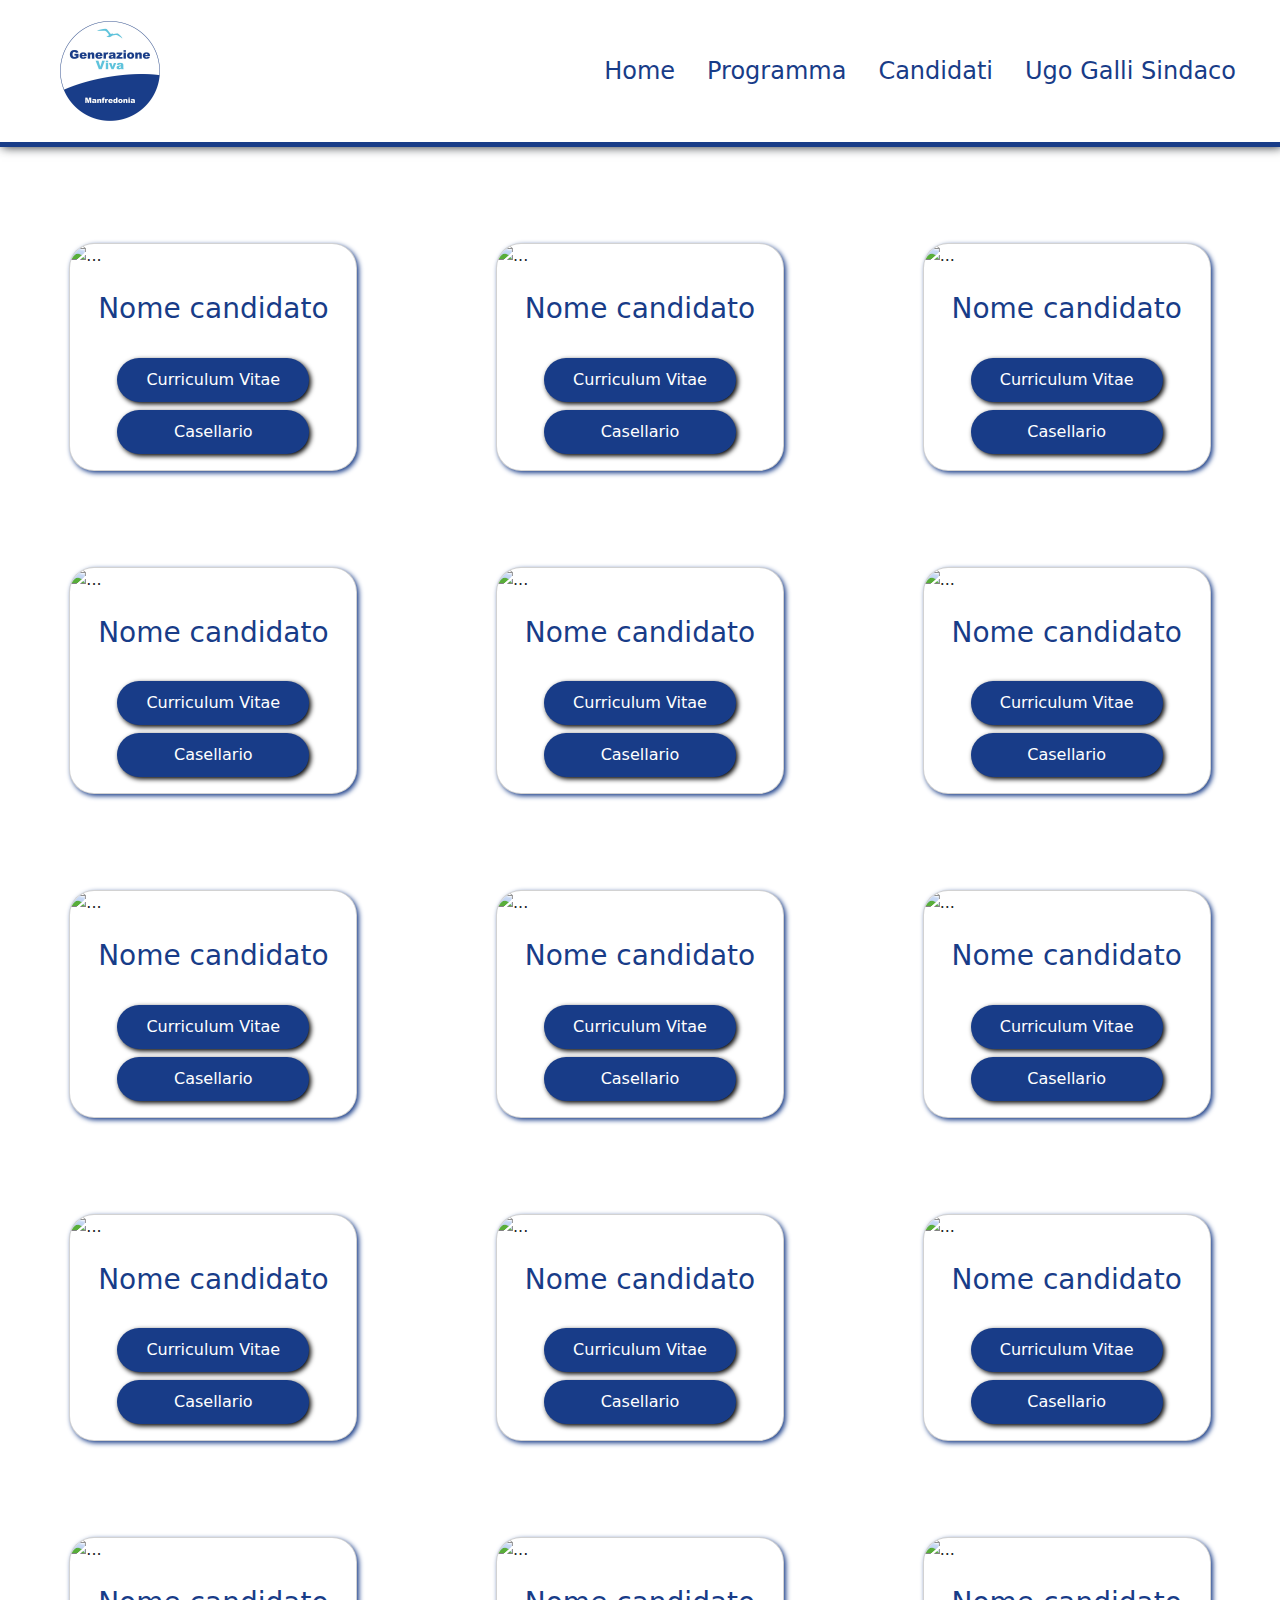
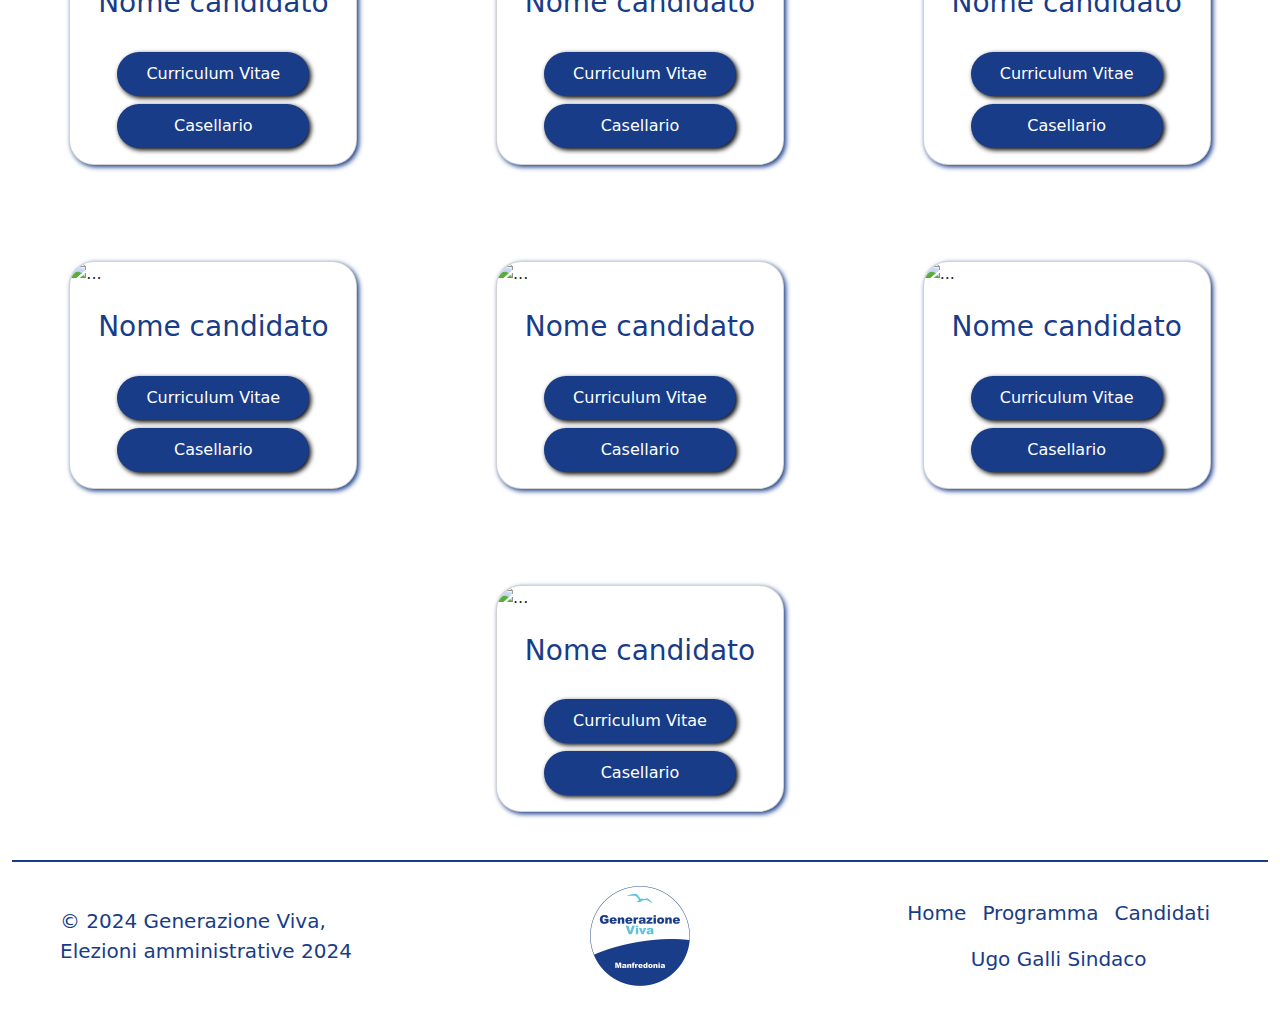
==== canditati.html @ 62e89a60 "sistemato logo nella nav da mobile che si spostava destra e aggiunto box shadow alle card e ai suoi " ====
<!doctype html>
<html lang="en">
<head>
    <meta charset="utf-8">
    <meta name="viewport" content="width=device-width, initial-scale=1">
    <title>Generazione Viva</title>
    <link rel="icon" href="./assets/img/favicon.ico" type="image/x-icon">
    <link href="https://cdn.jsdelivr.net/npm/bootstrap@5.3.3/dist/css/bootstrap.min.css" rel="stylesheet" integrity="sha384-QWTKZyjpPEjISv5WaRU9OFeRpok6YctnYmDr5pNlyT2bRjXh0JMhjY6hW+ALEwIH" crossorigin="anonymous">
    <link rel="stylesheet" href="style.css">
</head>
<body>
    
    <!-- NAVBAR -->
    <nav class="navbar navbar-expand-lg">
        <div class="container-fluid">
            <a class="navbar-brand ms-3 ms-md-5 my-2" href="/index.html">
                <img class="img_zoom" src="./assets/img/logo.jpg" width="100" alt="">
            </a>
            <button class="navbar-toggler" type="button" data-bs-toggle="collapse" data-bs-target="#navbarNav" aria-controls="navbarNav" aria-expanded="false" aria-label="Toggle navigation">
                <span class="navbar-toggler-icon"></span>
            </button>
            <div class="collapse navbar-collapse justify-content-end me-3" id="navbarNav">
                <ul class="navbar-nav">
                    <li class="nav-item mx-2">
                        <a class="nav-link fs-4 link_nav" href="./index.html">Home</a>
                    </li>
                    <li class="nav-item mx-2">
                        <a class="nav-link fs-4 link_nav" href="./programma.html">Programma</a>
                    </li>
                    <li class="nav-item mx-2">
                        <a class="nav-link fs-4 link_nav" href="./canditati.html">Candidati</a>
                    </li>
                    <li class="nav-item mx-2">
                        <a class="nav-link fs-4 link_nav" href="#">Ugo Galli Sindaco</a>
                    </li>
                </ul>
            </div>
        </div>
    </nav>
    
    <!-- SEZIONE CANDIDATI -->
    <section>
        <div class="container-fluid mt-5">
            <div class="row justify-content-around mb-5">
                <div class="col-12 col-md-4 mt-5">
                    <div class="card mx-auto" style="width: 18rem;">
                        <img src="..." class="card-img-top" alt="...">
                        <div class="card-body">
                            <h3 class="card-title mt-2 text-center  nomi_candidati">Nome candidato</h3>    
                        </div>
                        <div class="d-flex flex-column mx-auto">
                            <a href="#" target="_blank" class="btn2 text-white text-decoration-none my-2 text-center">Curriculum Vitae</a>
                            <a href="#" target="_blank"class="btn2 text-white text-decoration-none mb-3 text-center">Casellario</a>
                        </div>
                    </div>
                </div>
                <div class="col-12 col-md-4 mt-5">
                    <div class="card mx-auto" style="width: 18rem;">
                        <img src="..." class="card-img-top" alt="...">
                        <div class="card-body">
                            <h3 class="card-title mt-2 text-center  nomi_candidati">Nome candidato</h3>    
                        </div>
                        <div class="d-flex flex-column mx-auto">
                            <a href="#" target="_blank" class="btn2 text-white text-decoration-none my-2 text-center">Curriculum Vitae</a>
                            <a href="#" target="_blank"class="btn2 text-white text-decoration-none mb-3 text-center">Casellario</a>
                        </div>
                    </div>
                </div>
                <div class="col-12 col-md-4 mt-5">
                    <div class="card mx-auto" style="width: 18rem;">
                        <img src="..." class="card-img-top" alt="...">
                        <div class="card-body">
                            <h3 class="card-title mt-2 text-center  nomi_candidati">Nome candidato</h3>    
                        </div>
                        <div class="d-flex flex-column mx-auto">
                            <a href="#" target="_blank" class="btn2 text-white text-decoration-none my-2 text-center">Curriculum Vitae</a>
                            <a href="#" target="_blank"class="btn2 text-white text-decoration-none mb-3 text-center">Casellario</a>
                        </div>
                    </div>
                </div>
            </div>
            <div class="row justify-content-around mb-5">
                <div class="col-12 col-md-4 mt-5">
                    <div class="card mx-auto" style="width: 18rem;">
                        <img src="..." class="card-img-top" alt="...">
                        <div class="card-body">
                            <h3 class="card-title mt-2 text-center  nomi_candidati">Nome candidato</h3>    
                        </div>
                        <div class="d-flex flex-column mx-auto">
                            <a href="#" target="_blank" class="btn2 text-white text-decoration-none my-2 text-center">Curriculum Vitae</a>
                            <a href="#" target="_blank"class="btn2 text-white text-decoration-none mb-3 text-center">Casellario</a>
                        </div>
                    </div>
                </div>
                <div class="col-12 col-md-4 mt-5">
                    <div class="card mx-auto" style="width: 18rem;">
                        <img src="..." class="card-img-top" alt="...">
                        <div class="card-body">
                            <h3 class="card-title mt-2 text-center  nomi_candidati">Nome candidato</h3>    
                        </div>
                        <div class="d-flex flex-column mx-auto">
                            <a href="#" target="_blank" class="btn2 text-white text-decoration-none my-2 text-center">Curriculum Vitae</a>
                            <a href="#" target="_blank"class="btn2 text-white text-decoration-none mb-3 text-center">Casellario</a>
                        </div>
                    </div>
                </div>
                <div class="col-12 col-md-4 mt-5">
                    <div class="card mx-auto" style="width: 18rem;">
                        <img src="..." class="card-img-top" alt="...">
                        <div class="card-body">
                            <h3 class="card-title mt-2 text-center  nomi_candidati">Nome candidato</h3>    
                        </div>
                        <div class="d-flex flex-column mx-auto">
                            <a href="#" target="_blank" class="btn2 text-white text-decoration-none my-2 text-center">Curriculum Vitae</a>
                            <a href="#" target="_blank"class="btn2 text-white text-decoration-none mb-3 text-center">Casellario</a>
                        </div>
                    </div>
                </div>
            </div>
            <div class="row justify-content-around mb-5">
                <div class="col-12 col-md-4 mt-5">
                    <div class="card mx-auto" style="width: 18rem;">
                        <img src="..." class="card-img-top" alt="...">
                        <div class="card-body">
                            <h3 class="card-title mt-2 text-center  nomi_candidati">Nome candidato</h3>    
                        </div>
                        <div class="d-flex flex-column mx-auto">
                            <a href="#" target="_blank" class="btn2 text-white text-decoration-none my-2 text-center">Curriculum Vitae</a>
                            <a href="#" target="_blank"class="btn2 text-white text-decoration-none mb-3 text-center">Casellario</a>
                        </div>
                    </div>
                </div>
                <div class="col-12 col-md-4 mt-5">
                    <div class="card mx-auto" style="width: 18rem;">
                        <img src="..." class="card-img-top" alt="...">
                        <div class="card-body">
                            <h3 class="card-title mt-2 text-center  nomi_candidati">Nome candidato</h3>    
                        </div>
                        <div class="d-flex flex-column mx-auto">
                            <a href="#" target="_blank" class="btn2 text-white text-decoration-none my-2 text-center">Curriculum Vitae</a>
                            <a href="#" target="_blank"class="btn2 text-white text-decoration-none mb-3 text-center">Casellario</a>
                        </div>
                    </div>
                </div>
                <div class="col-12 col-md-4 mt-5">
                    <div class="card mx-auto" style="width: 18rem;">
                        <img src="..." class="card-img-top" alt="...">
                        <div class="card-body">
                            <h3 class="card-title mt-2 text-center  nomi_candidati">Nome candidato</h3>    
                        </div>
                        <div class="d-flex flex-column mx-auto">
                            <a href="#" target="_blank" class="btn2 text-white text-decoration-none my-2 text-center">Curriculum Vitae</a>
                            <a href="#" target="_blank"class="btn2 text-white text-decoration-none mb-3 text-center">Casellario</a>
                        </div>
                    </div>
                </div>
            </div>
            <div class="row justify-content-around mb-5">
                <div class="col-12 col-md-4 mt-5">
                    <div class="card mx-auto" style="width: 18rem;">
                        <img src="..." class="card-img-top" alt="...">
                        <div class="card-body">
                            <h3 class="card-title mt-2 text-center  nomi_candidati">Nome candidato</h3>    
                        </div>
                        <div class="d-flex flex-column mx-auto">
                            <a href="#" target="_blank" class="btn2 text-white text-decoration-none my-2 text-center">Curriculum Vitae</a>
                            <a href="#" target="_blank"class="btn2 text-white text-decoration-none mb-3 text-center">Casellario</a>
                        </div>
                    </div>
                </div>
                <div class="col-12 col-md-4 mt-5">
                    <div class="card mx-auto" style="width: 18rem;">
                        <img src="..." class="card-img-top" alt="...">
                        <div class="card-body">
                            <h3 class="card-title mt-2 text-center  nomi_candidati">Nome candidato</h3>    
                        </div>
                        <div class="d-flex flex-column mx-auto">
                            <a href="#" target="_blank" class="btn2 text-white text-decoration-none my-2 text-center">Curriculum Vitae</a>
                            <a href="#" target="_blank"class="btn2 text-white text-decoration-none mb-3 text-center">Casellario</a>
                        </div>
                    </div>
                </div>
                <div class="col-12 col-md-4 mt-5">
                    <div class="card mx-auto" style="width: 18rem;">
                        <img src="..." class="card-img-top" alt="...">
                        <div class="card-body">
                            <h3 class="card-title mt-2 text-center  nomi_candidati">Nome candidato</h3>    
                        </div>
                        <div class="d-flex flex-column mx-auto">
                            <a href="#" target="_blank" class="btn2 text-white text-decoration-none my-2 text-center">Curriculum Vitae</a>
                            <a href="#" target="_blank"class="btn2 text-white text-decoration-none mb-3 text-center">Casellario</a>
                        </div>
                    </div>
                </div>
            </div>
            <div class="row justify-content-around mb-5">
                <div class="col-12 col-md-4 mt-5">
                    <div class="card mx-auto" style="width: 18rem;">
                        <img src="..." class="card-img-top" alt="...">
                        <div class="card-body">
                            <h3 class="card-title mt-2 text-center  nomi_candidati">Nome candidato</h3>    
                        </div>
                        <div class="d-flex flex-column mx-auto">
                            <a href="#" target="_blank" class="btn2 text-white text-decoration-none my-2 text-center">Curriculum Vitae</a>
                            <a href="#" target="_blank"class="btn2 text-white text-decoration-none mb-3 text-center">Casellario</a>
                        </div>
                    </div>
                </div>
                <div class="col-12 col-md-4 mt-5">
                    <div class="card mx-auto" style="width: 18rem;">
                        <img src="..." class="card-img-top" alt="...">
                        <div class="card-body">
                            <h3 class="card-title mt-2 text-center  nomi_candidati">Nome candidato</h3>    
                        </div>
                        <div class="d-flex flex-column mx-auto">
                            <a href="#" target="_blank" class="btn2 text-white text-decoration-none my-2 text-center">Curriculum Vitae</a>
                            <a href="#" target="_blank"class="btn2 text-white text-decoration-none mb-3 text-center">Casellario</a>
                        </div>
                    </div>
                </div>
                <div class="col-12 col-md-4 mt-5">
                    <div class="card mx-auto" style="width: 18rem;">
                        <img src="..." class="card-img-top" alt="...">
                        <div class="card-body">
                            <h3 class="card-title mt-2 text-center  nomi_candidati">Nome candidato</h3>    
                        </div>
                        <div class="d-flex flex-column mx-auto">
                            <a href="#" target="_blank" class="btn2 text-white text-decoration-none my-2 text-center">Curriculum Vitae</a>
                            <a href="#" target="_blank"class="btn2 text-white text-decoration-none mb-3 text-center">Casellario</a>
                        </div>
                    </div>
                </div>
            </div>
            <div class="row justify-content-around mb-5">
                <div class="col-12 col-md-4 mt-5">
                    <div class="card mx-auto" style="width: 18rem;">
                        <img src="..." class="card-img-top" alt="...">
                        <div class="card-body">
                            <h3 class="card-title mt-2 text-center  nomi_candidati">Nome candidato</h3>    
                        </div>
                        <div class="d-flex flex-column mx-auto">
                            <a href="#" target="_blank" class="btn2 text-white text-decoration-none my-2 text-center">Curriculum Vitae</a>
                            <a href="#" target="_blank"class="btn2 text-white text-decoration-none mb-3 text-center">Casellario</a>
                        </div>
                    </div>
                </div>
                <div class="col-12 col-md-4 mt-5">
                    <div class="card mx-auto" style="width: 18rem;">
                        <img src="..." class="card-img-top" alt="...">
                        <div class="card-body">
                            <h3 class="card-title mt-2 text-center  nomi_candidati">Nome candidato</h3>    
                        </div>
                        <div class="d-flex flex-column mx-auto">
                            <a href="#" target="_blank" class="btn2 text-white text-decoration-none my-2 text-center">Curriculum Vitae</a>
                            <a href="#" target="_blank"class="btn2 text-white text-decoration-none mb-3 text-center">Casellario</a>
                        </div>
                    </div>
                </div>
                <div class="col-12 col-md-4 mt-5">
                    <div class="card mx-auto" style="width: 18rem;">
                        <img src="..." class="card-img-top" alt="...">
                        <div class="card-body">
                            <h3 class="card-title mt-2 text-center  nomi_candidati">Nome candidato</h3>    
                        </div>
                        <div class="d-flex flex-column mx-auto">
                            <a href="#" target="_blank" class="btn2 text-white text-decoration-none my-2 text-center">Curriculum Vitae</a>
                            <a href="#" target="_blank"class="btn2 text-white text-decoration-none mb-3 text-center">Casellario</a>
                        </div>
                    </div>
                </div>
            </div>
            <div class="row justify-content-around mb-5">
                <div class="col-12 col-md-4 mt-5">
                    <div class="card mx-auto" style="width: 18rem;">
                        <img src="..." class="card-img-top" alt="...">
                        <div class="card-body">
                            <h3 class="card-title mt-2 text-center  nomi_candidati">Nome candidato</h3>    
                        </div>
                        <div class="d-flex flex-column mx-auto">
                            <a href="#" target="_blank" class="btn2 text-white text-decoration-none my-2 text-center">Curriculum Vitae</a>
                            <a href="#" target="_blank"class="btn2 text-white text-decoration-none mb-3 text-center">Casellario</a>
                        </div>
                    </div>
                </div>
            </div>
        </div>
    </section>
    

    <!-- FOOTER -->
    <div class="container-fluid">
        <footer class="d-flex flex-wrap justify-content-between align-items-center pt-4 py-4 footer_border">
            <p class="col-12 col-md-4 mb-0 ps-5 fs-5 link_footer">© 2024 Generazione Viva, <br> Elezioni amministrative 2024</p>
            
            <a href="index.html" class="col-12 col-md-4 d-flex align-items-center justify-content-center mt-4 mt-md-0 mb-3 mb-md-0 me-md-auto link-body-emphasis text-decoration-none">
                <img src="./assets/img/logo.jpg" width="100" alt="">
            </a>
            
            <ul class="nav col-12 col-md-4 justify-content-center">
                <li class="nav-item"><a href="./index.html" class="nav-link px-2 text-body-secondary fs-5 link_footer">Home</a></li>
                <li class="nav-item"><a href="./programma.html" class="nav-link px-2 text-body-secondary fs-5 link_footer">Programma</a></li>
                <li class="nav-item"><a href="./canditati.html" class="nav-link px-2 text-body-secondary fs-5 link_footer">Candidati</a></li>
                <li class="nav-item"><a href="#" class="nav-link px-2 text-body-secondary fs-5 link_footer">Ugo Galli Sindaco</a></li>
            </ul>
        </footer>
    </div>

    <button class="btn btn-primary py-3 px-4" id="scrollBtn" onclick="scrollToTop()">Torna su ↑</button>
    
    <script src="./main.js"></script>
    <script src="https://cdn.jsdelivr.net/npm/bootstrap@5.3.3/dist/js/bootstrap.bundle.min.js" integrity="sha384-YvpcrYf0tY3lHB60NNkmXc5s9fDVZLESaAA55NDzOxhy9GkcIdslK1eN7N6jIeHz" crossorigin="anonymous"></script>
</body>
</html>
---- style.css ----
:root{
    --det-color: #183C88;
    --sec-color: #5EC3DC;
}

/* * NAVBAR */

.navbar{
    background-color: white !important;
    box-shadow: 2px 0px 10px;
    border-bottom: 5px solid var(--det-color);
}

.navbar-toggler:focus{
    box-shadow: 1px 1px 2px var(--sec-color) !important;
}

.img_zoom{
    transition: 0.3s;
}

.img_zoom:hover{
    transform: scale(1.2);
}

.link_nav{
    color: var(--det-color);
    transition: 0.3s;
}

.link_nav:hover{
    color: var(--sec-color);
    transform: scale(1.2);
}

.link_nav:active{
    color: var(--sec-color);
}



/* ^ PAGINA HOME */

/* HEADER */
.masthead {
    height: 81vh;
    min-height: 400px;
    background-image: url(./assets/img/castelloGiornoheader.jpg);
    background-size: cover;
    background-position: center;
    background-repeat: no-repeat;
    box-shadow: 2px 2px 5px black;
    border-bottom: 5px solid var(--det-color);
}

.scritta_head{
    font-size: 60px;
    color: white;
    text-shadow: 5px 5px 10px black;
}

.testo_head{
    color: white;
    text-shadow: 5px 5px 10px black;
}

.testo_home{
    color: var(--det-color);
}

.foto_rotonde1{
    width: 400px;
    height: 400px;
}

@media only screen and (max-width: 768px) {
    .foto_rotonde1{
        width: 300px;
        height: 300px;
    }
    .scritta_head{
        font-size: 50px;
    }
}

.foto_rotonde2{
    width: 200px;
    height: 200px;
}

.foto_rotonde3{
    width: 250px;
    height: 250px;
}

/* SEZIONE SINDACO */
.sez_sindaco{
    height: 500px;
}

/* SEZIONE FOOTER */
.footer_border{
    border-top: 2px solid var(--det-color);
}

.link_footer{
    color: var(--det-color) !important;
}



/* ~ PAGINA PROGRAMMA */

.titolo2{
    font-size: 50px;
    color: var(--det-color);
}

.testo2{
    color: var(--det-color);
}

.btn{
    background-color: var(--det-color);
    padding: 20px 40px;
    border-radius: 50px;
    transition: 0.4s;
}

.btn:hover{
    background-color: var(--sec-color);
    transform: scale(1.2);
}



/* ? PAGINA CANDIDATI */

.card{
    box-shadow: 2px 2px 5px var(--det-color);
    border-radius: 25px;
}

.card-img-top{
    border-top-left-radius: 25px;
    border-top-right-radius: 25px;
}

.nomi_candidati{
    color: var(--det-color);
}

.btn2{
    width: 12rem;
    background-color: var(--det-color);
    padding: 10px 20px;
    border-radius: 50px;
    box-shadow: 2px 2px 5px black;
    transition: 0.4s;
}

.btn2:hover{
    background-color: var(--sec-color);
    transform: scale(1.2);
}


/* & BOTTONE BACK TO TOP */

#scrollBtn {
    display: none;
    position: fixed;
    bottom: 40px;
    right: 40px;
    z-index: 99;
    background-color: var(--det-color);
    color: white;
    border: none;
    font-size: 18px;
    cursor: pointer;
    box-shadow: 2px 2px 5px black;
    transition: 0.4s;
    opacity: 0; 
    transform: translateY(30px);
}

@keyframes fadeInUp {
    from {
        opacity: 0;
        transform: translateY(30px);
    }
    to {
        opacity: 1;
        transform: translateY(0);
    }
}

#scrollBtn.show {
    animation: fadeInUp 0.5s ease forwards;
}

#scrollBtn:hover {
    background-color: var(--sec-color);
}
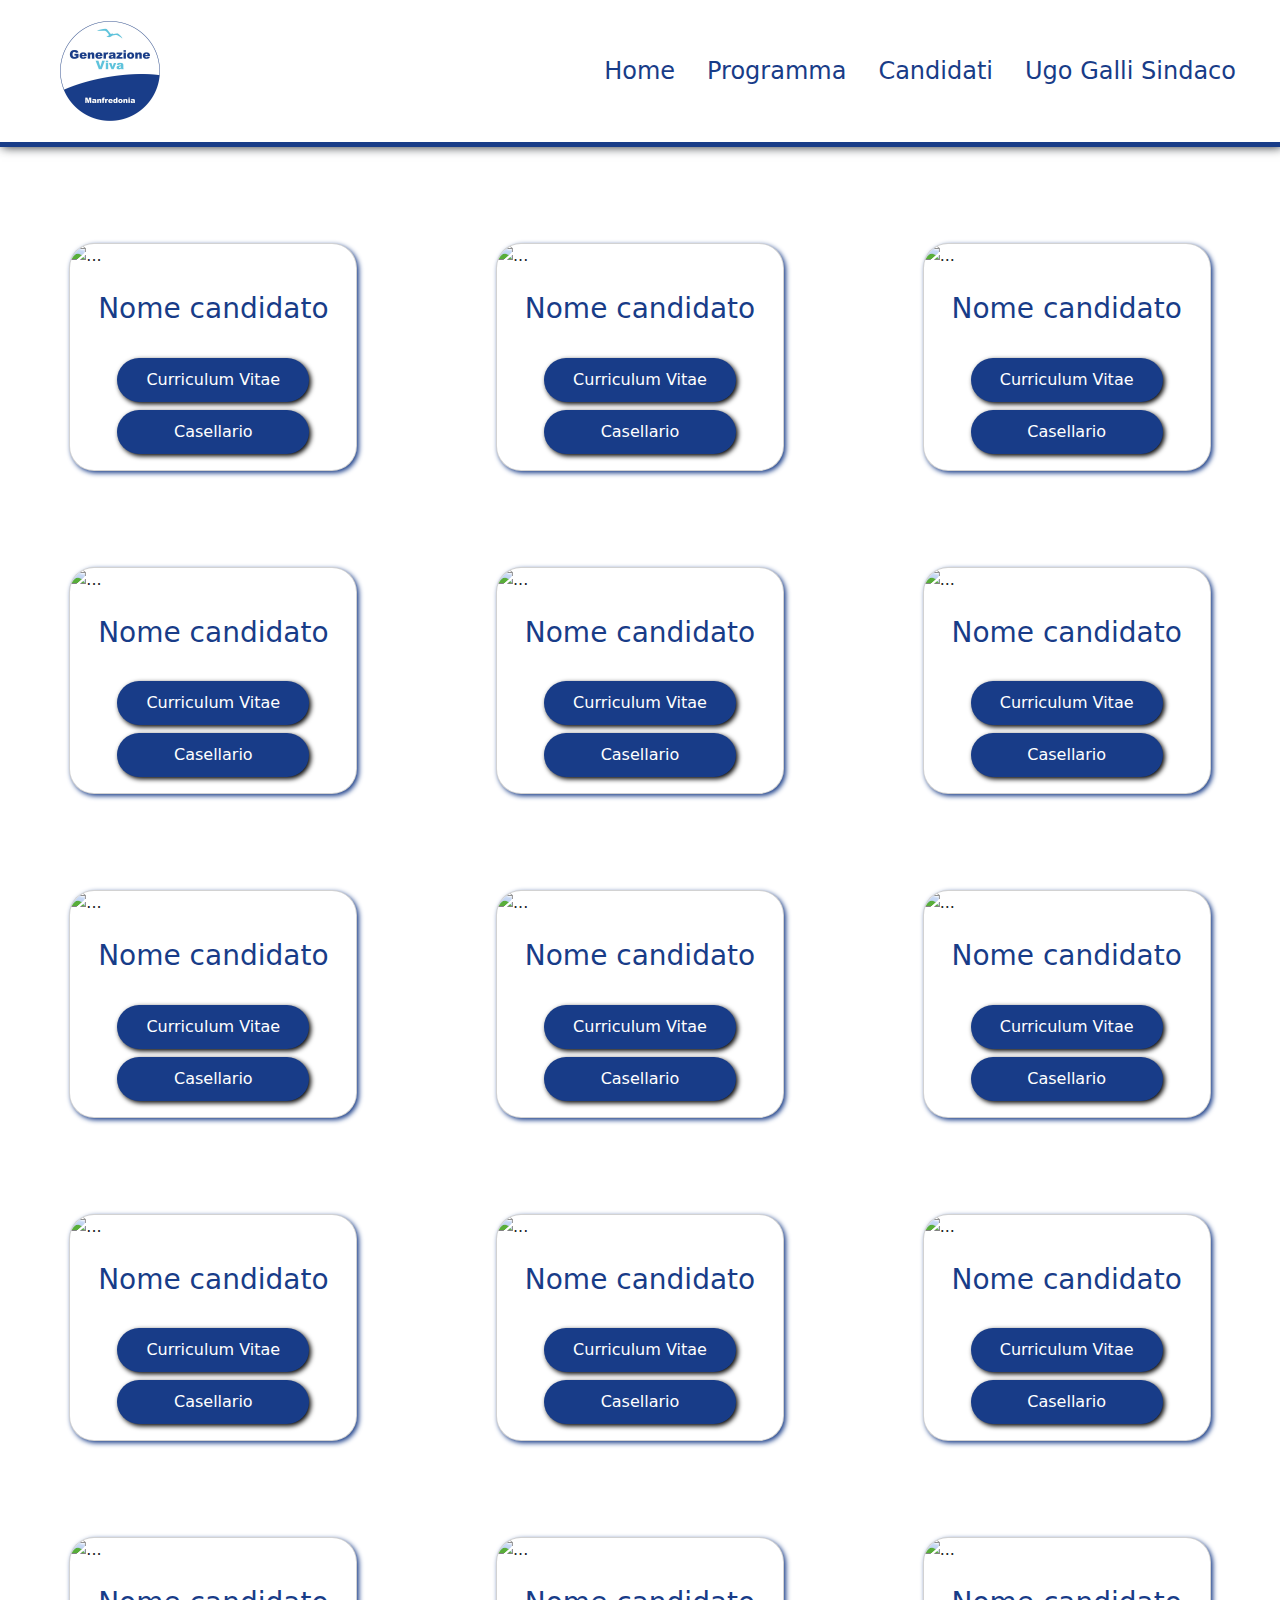
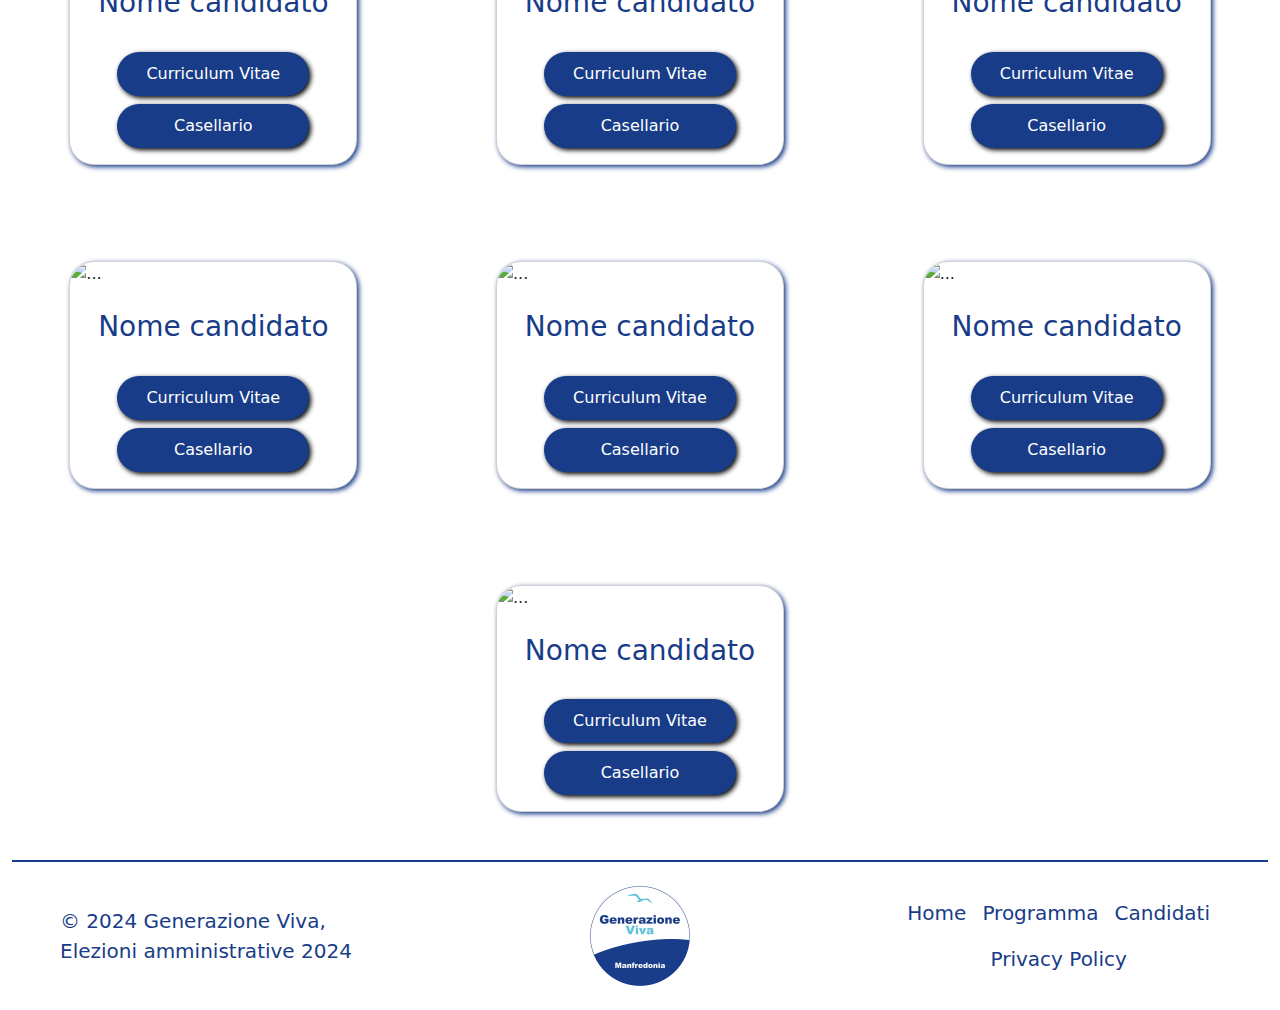
==== commit 05d5c50e: "aggiunta pagina delle privacy policy con il link nel footer, sistemato bottone torna su che finiva i" ====
--- a/canditati.html
+++ b/canditati.html
@@ -300,7 +300,7 @@
                 <li class="nav-item"><a href="./index.html" class="nav-link px-2 text-body-secondary fs-5 link_footer">Home</a></li>
                 <li class="nav-item"><a href="./programma.html" class="nav-link px-2 text-body-secondary fs-5 link_footer">Programma</a></li>
                 <li class="nav-item"><a href="./canditati.html" class="nav-link px-2 text-body-secondary fs-5 link_footer">Candidati</a></li>
-                <li class="nav-item"><a href="#" class="nav-link px-2 text-body-secondary fs-5 link_footer">Ugo Galli Sindaco</a></li>
+                <li class="nav-item"><a href="./privacy.html" class="nav-link px-2 text-body-secondary fs-5 link_footer">Privacy Policy</a></li>
             </ul>
         </footer>
     </div>
--- a/style.css
+++ b/style.css
@@ -170,7 +170,7 @@
 #scrollBtn {
     display: none;
     position: fixed;
-    bottom: 40px;
+    bottom: 90px;
     right: 40px;
     z-index: 99;
     background-color: var(--det-color);
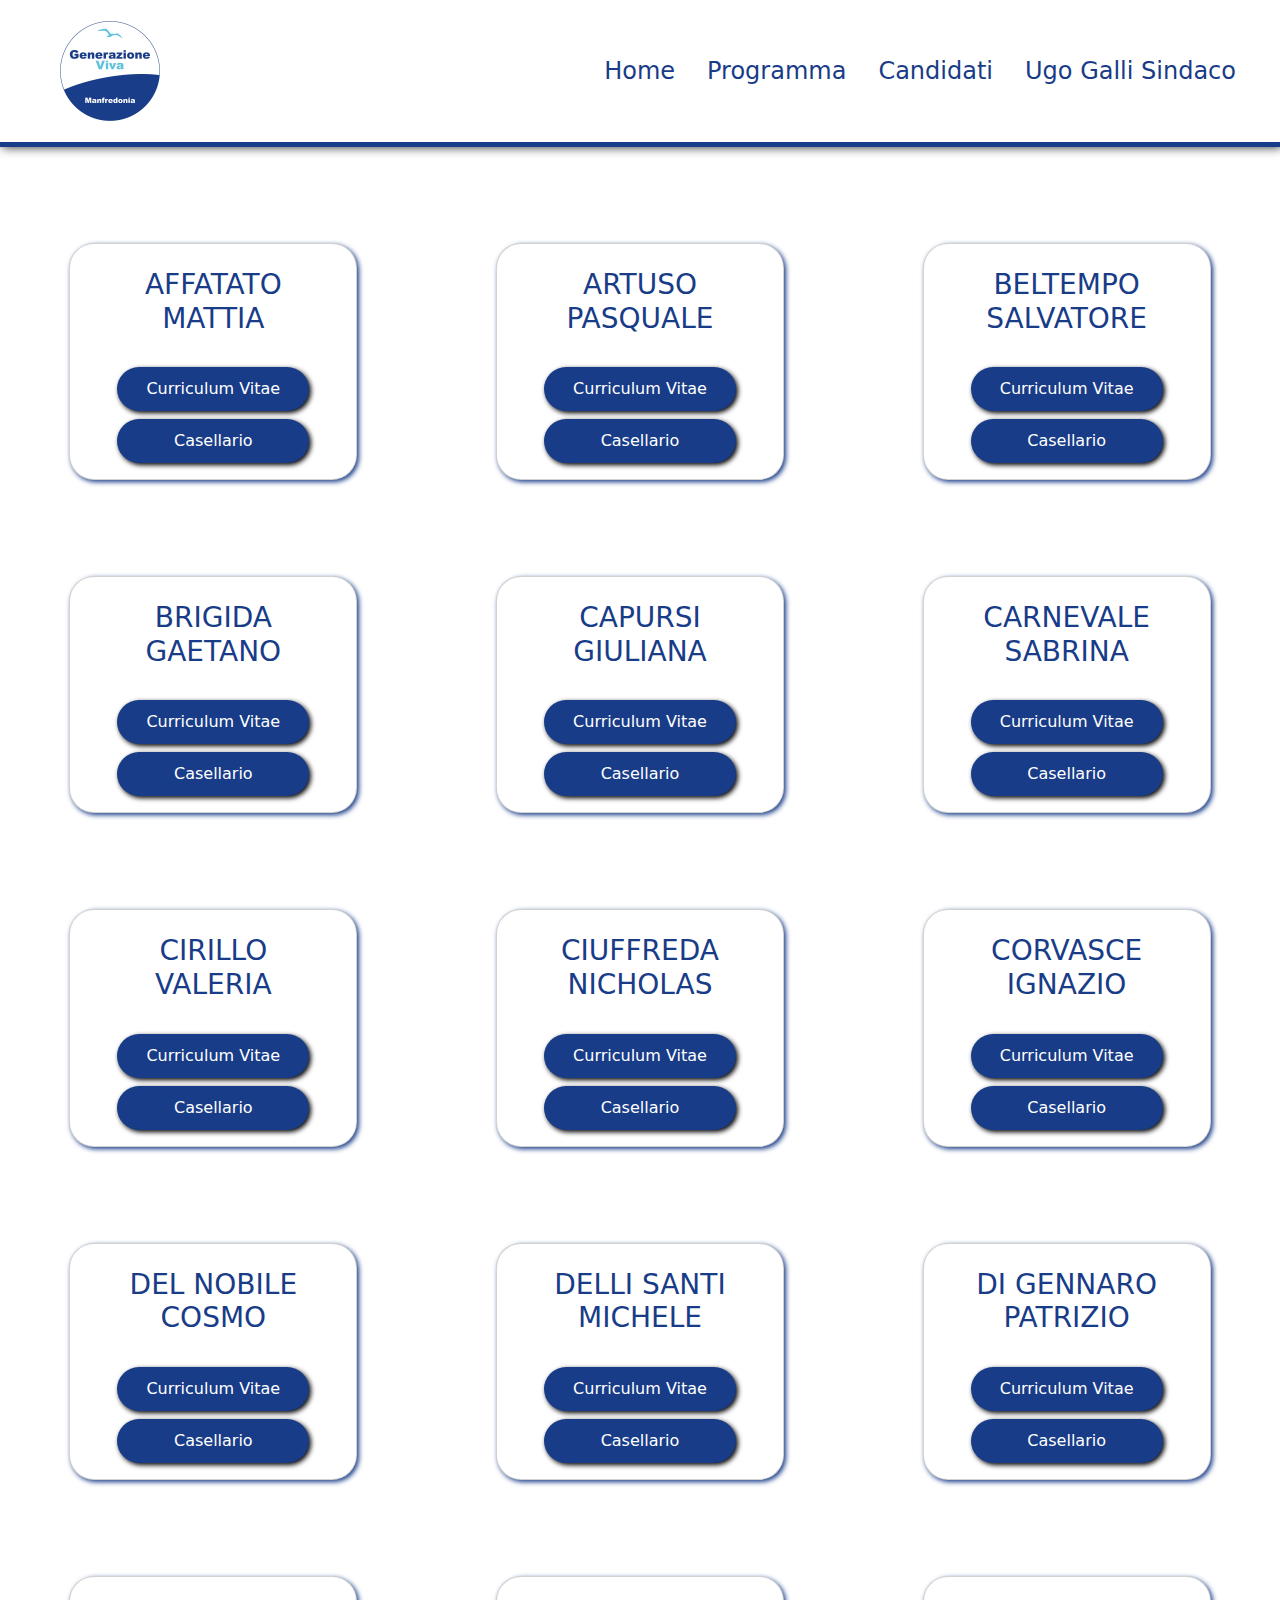
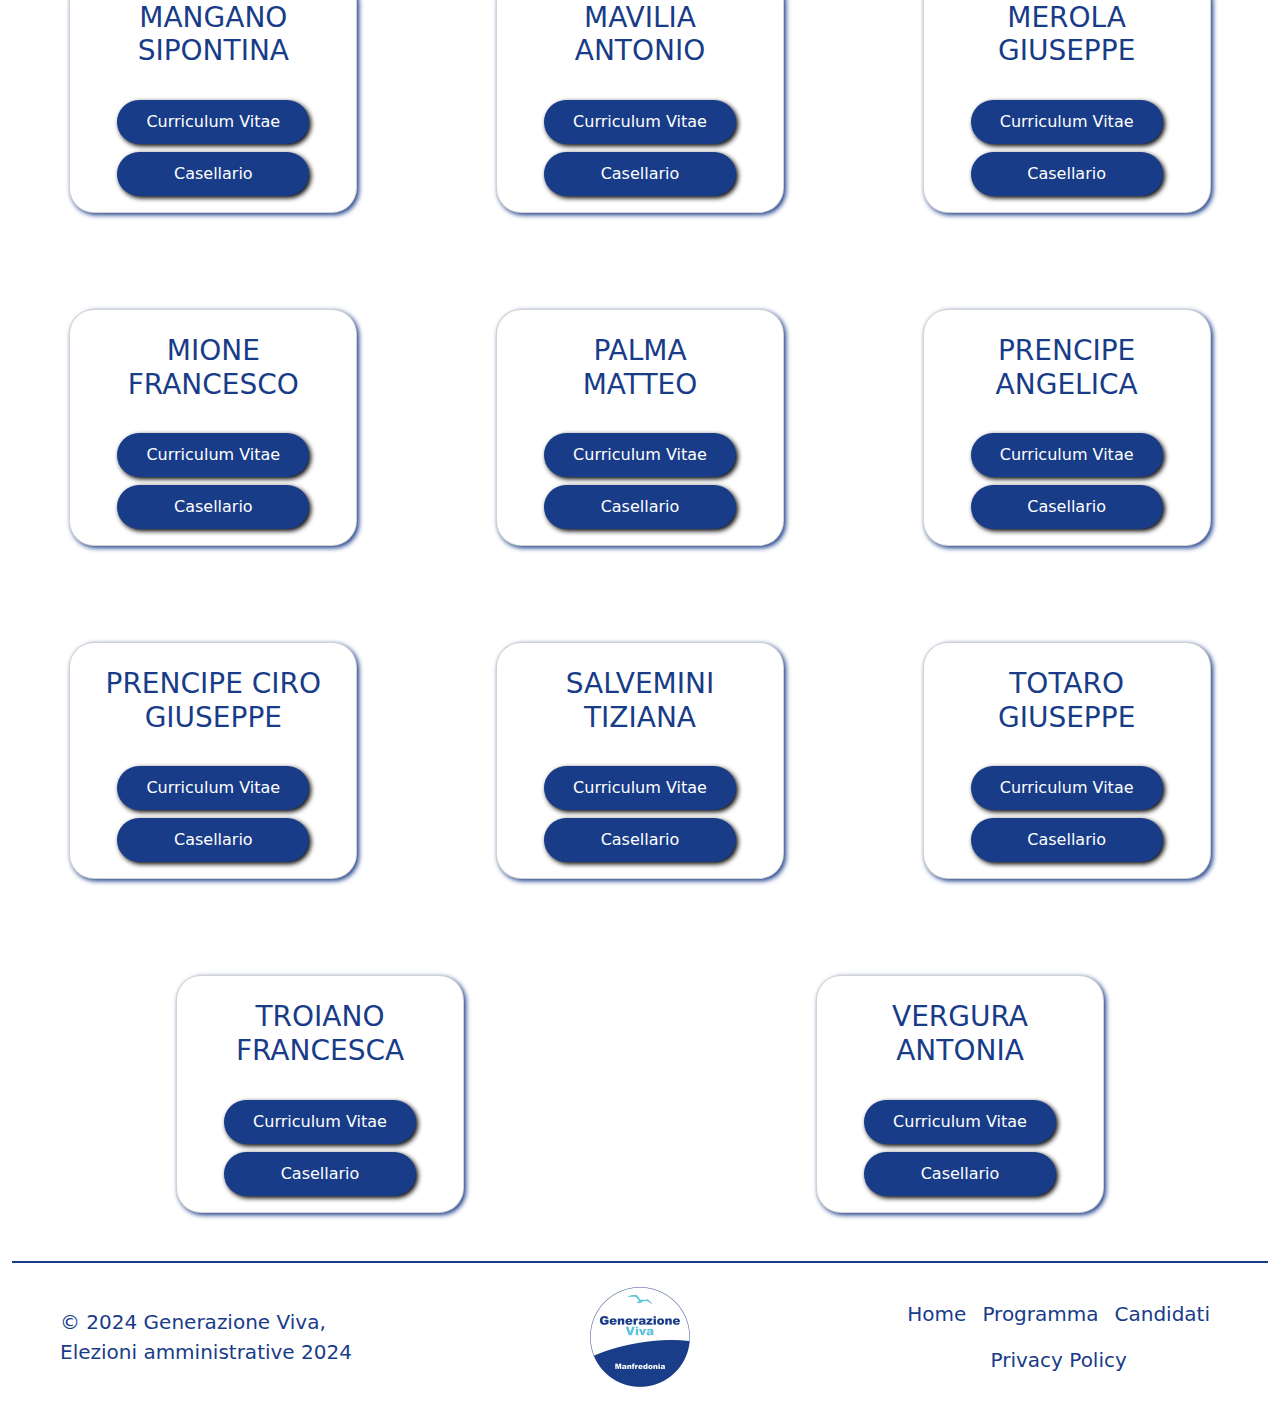
==== commit 0edb5270: "aggiunti casellari e curriculum e target a link sindaco navbar" ====
--- a/canditati.html
+++ b/canditati.html
@@ -31,7 +31,7 @@
                         <a class="nav-link fs-4 link_nav" href="./canditati.html">Candidati</a>
                     </li>
                     <li class="nav-item mx-2">
-                        <a class="nav-link fs-4 link_nav" href="#">Ugo Galli Sindaco</a>
+                        <a target="_blank" class="nav-link fs-4 link_nav" href="https://www.facebook.com/ugogalli.sindaco">Ugo Galli Sindaco</a>
                     </li>
                 </ul>
             </div>
@@ -44,249 +44,276 @@
             <div class="row justify-content-around mb-5">
                 <div class="col-12 col-md-4 mt-5">
                     <div class="card mx-auto" style="width: 18rem;">
-                        <img src="..." class="card-img-top" alt="...">
-                        <div class="card-body">
-                            <h3 class="card-title mt-2 text-center  nomi_candidati">Nome candidato</h3>    
-                        </div>
-                        <div class="d-flex flex-column mx-auto">
-                            <a href="#" target="_blank" class="btn2 text-white text-decoration-none my-2 text-center">Curriculum Vitae</a>
-                            <a href="#" target="_blank"class="btn2 text-white text-decoration-none mb-3 text-center">Casellario</a>
-                        </div>
-                    </div>
-                </div>
-                <div class="col-12 col-md-4 mt-5">
-                    <div class="card mx-auto" style="width: 18rem;">
-                        <img src="..." class="card-img-top" alt="...">
-                        <div class="card-body">
-                            <h3 class="card-title mt-2 text-center  nomi_candidati">Nome candidato</h3>    
-                        </div>
-                        <div class="d-flex flex-column mx-auto">
-                            <a href="#" target="_blank" class="btn2 text-white text-decoration-none my-2 text-center">Curriculum Vitae</a>
-                            <a href="#" target="_blank"class="btn2 text-white text-decoration-none mb-3 text-center">Casellario</a>
-                        </div>
-                    </div>
-                </div>
-                <div class="col-12 col-md-4 mt-5">
-                    <div class="card mx-auto" style="width: 18rem;">
-                        <img src="..." class="card-img-top" alt="...">
-                        <div class="card-body">
-                            <h3 class="card-title mt-2 text-center  nomi_candidati">Nome candidato</h3>    
-                        </div>
-                        <div class="d-flex flex-column mx-auto">
-                            <a href="#" target="_blank" class="btn2 text-white text-decoration-none my-2 text-center">Curriculum Vitae</a>
-                            <a href="#" target="_blank"class="btn2 text-white text-decoration-none mb-3 text-center">Casellario</a>
-                        </div>
-                    </div>
-                </div>
-            </div>
-            <div class="row justify-content-around mb-5">
-                <div class="col-12 col-md-4 mt-5">
-                    <div class="card mx-auto" style="width: 18rem;">
-                        <img src="..." class="card-img-top" alt="...">
-                        <div class="card-body">
-                            <h3 class="card-title mt-2 text-center  nomi_candidati">Nome candidato</h3>    
-                        </div>
-                        <div class="d-flex flex-column mx-auto">
-                            <a href="#" target="_blank" class="btn2 text-white text-decoration-none my-2 text-center">Curriculum Vitae</a>
-                            <a href="#" target="_blank"class="btn2 text-white text-decoration-none mb-3 text-center">Casellario</a>
-                        </div>
-                    </div>
-                </div>
-                <div class="col-12 col-md-4 mt-5">
-                    <div class="card mx-auto" style="width: 18rem;">
-                        <img src="..." class="card-img-top" alt="...">
-                        <div class="card-body">
-                            <h3 class="card-title mt-2 text-center  nomi_candidati">Nome candidato</h3>    
-                        </div>
-                        <div class="d-flex flex-column mx-auto">
-                            <a href="#" target="_blank" class="btn2 text-white text-decoration-none my-2 text-center">Curriculum Vitae</a>
-                            <a href="#" target="_blank"class="btn2 text-white text-decoration-none mb-3 text-center">Casellario</a>
-                        </div>
-                    </div>
-                </div>
-                <div class="col-12 col-md-4 mt-5">
-                    <div class="card mx-auto" style="width: 18rem;">
-                        <img src="..." class="card-img-top" alt="...">
-                        <div class="card-body">
-                            <h3 class="card-title mt-2 text-center  nomi_candidati">Nome candidato</h3>    
-                        </div>
-                        <div class="d-flex flex-column mx-auto">
-                            <a href="#" target="_blank" class="btn2 text-white text-decoration-none my-2 text-center">Curriculum Vitae</a>
-                            <a href="#" target="_blank"class="btn2 text-white text-decoration-none mb-3 text-center">Casellario</a>
-                        </div>
-                    </div>
-                </div>
-            </div>
-            <div class="row justify-content-around mb-5">
-                <div class="col-12 col-md-4 mt-5">
-                    <div class="card mx-auto" style="width: 18rem;">
-                        <img src="..." class="card-img-top" alt="...">
-                        <div class="card-body">
-                            <h3 class="card-title mt-2 text-center  nomi_candidati">Nome candidato</h3>    
-                        </div>
-                        <div class="d-flex flex-column mx-auto">
-                            <a href="#" target="_blank" class="btn2 text-white text-decoration-none my-2 text-center">Curriculum Vitae</a>
-                            <a href="#" target="_blank"class="btn2 text-white text-decoration-none mb-3 text-center">Casellario</a>
-                        </div>
-                    </div>
-                </div>
-                <div class="col-12 col-md-4 mt-5">
-                    <div class="card mx-auto" style="width: 18rem;">
-                        <img src="..." class="card-img-top" alt="...">
-                        <div class="card-body">
-                            <h3 class="card-title mt-2 text-center  nomi_candidati">Nome candidato</h3>    
-                        </div>
-                        <div class="d-flex flex-column mx-auto">
-                            <a href="#" target="_blank" class="btn2 text-white text-decoration-none my-2 text-center">Curriculum Vitae</a>
-                            <a href="#" target="_blank"class="btn2 text-white text-decoration-none mb-3 text-center">Casellario</a>
-                        </div>
-                    </div>
-                </div>
-                <div class="col-12 col-md-4 mt-5">
-                    <div class="card mx-auto" style="width: 18rem;">
-                        <img src="..." class="card-img-top" alt="...">
-                        <div class="card-body">
-                            <h3 class="card-title mt-2 text-center  nomi_candidati">Nome candidato</h3>    
-                        </div>
-                        <div class="d-flex flex-column mx-auto">
-                            <a href="#" target="_blank" class="btn2 text-white text-decoration-none my-2 text-center">Curriculum Vitae</a>
-                            <a href="#" target="_blank"class="btn2 text-white text-decoration-none mb-3 text-center">Casellario</a>
-                        </div>
-                    </div>
-                </div>
-            </div>
-            <div class="row justify-content-around mb-5">
-                <div class="col-12 col-md-4 mt-5">
-                    <div class="card mx-auto" style="width: 18rem;">
-                        <img src="..." class="card-img-top" alt="...">
-                        <div class="card-body">
-                            <h3 class="card-title mt-2 text-center  nomi_candidati">Nome candidato</h3>    
-                        </div>
-                        <div class="d-flex flex-column mx-auto">
-                            <a href="#" target="_blank" class="btn2 text-white text-decoration-none my-2 text-center">Curriculum Vitae</a>
-                            <a href="#" target="_blank"class="btn2 text-white text-decoration-none mb-3 text-center">Casellario</a>
-                        </div>
-                    </div>
-                </div>
-                <div class="col-12 col-md-4 mt-5">
-                    <div class="card mx-auto" style="width: 18rem;">
-                        <img src="..." class="card-img-top" alt="...">
-                        <div class="card-body">
-                            <h3 class="card-title mt-2 text-center  nomi_candidati">Nome candidato</h3>    
-                        </div>
-                        <div class="d-flex flex-column mx-auto">
-                            <a href="#" target="_blank" class="btn2 text-white text-decoration-none my-2 text-center">Curriculum Vitae</a>
-                            <a href="#" target="_blank"class="btn2 text-white text-decoration-none mb-3 text-center">Casellario</a>
-                        </div>
-                    </div>
-                </div>
-                <div class="col-12 col-md-4 mt-5">
-                    <div class="card mx-auto" style="width: 18rem;">
-                        <img src="..." class="card-img-top" alt="...">
-                        <div class="card-body">
-                            <h3 class="card-title mt-2 text-center  nomi_candidati">Nome candidato</h3>    
-                        </div>
-                        <div class="d-flex flex-column mx-auto">
-                            <a href="#" target="_blank" class="btn2 text-white text-decoration-none my-2 text-center">Curriculum Vitae</a>
-                            <a href="#" target="_blank"class="btn2 text-white text-decoration-none mb-3 text-center">Casellario</a>
-                        </div>
-                    </div>
-                </div>
-            </div>
-            <div class="row justify-content-around mb-5">
-                <div class="col-12 col-md-4 mt-5">
-                    <div class="card mx-auto" style="width: 18rem;">
-                        <img src="..." class="card-img-top" alt="...">
-                        <div class="card-body">
-                            <h3 class="card-title mt-2 text-center  nomi_candidati">Nome candidato</h3>    
-                        </div>
-                        <div class="d-flex flex-column mx-auto">
-                            <a href="#" target="_blank" class="btn2 text-white text-decoration-none my-2 text-center">Curriculum Vitae</a>
-                            <a href="#" target="_blank"class="btn2 text-white text-decoration-none mb-3 text-center">Casellario</a>
-                        </div>
-                    </div>
-                </div>
-                <div class="col-12 col-md-4 mt-5">
-                    <div class="card mx-auto" style="width: 18rem;">
-                        <img src="..." class="card-img-top" alt="...">
-                        <div class="card-body">
-                            <h3 class="card-title mt-2 text-center  nomi_candidati">Nome candidato</h3>    
-                        </div>
-                        <div class="d-flex flex-column mx-auto">
-                            <a href="#" target="_blank" class="btn2 text-white text-decoration-none my-2 text-center">Curriculum Vitae</a>
-                            <a href="#" target="_blank"class="btn2 text-white text-decoration-none mb-3 text-center">Casellario</a>
-                        </div>
-                    </div>
-                </div>
-                <div class="col-12 col-md-4 mt-5">
-                    <div class="card mx-auto" style="width: 18rem;">
-                        <img src="..." class="card-img-top" alt="...">
-                        <div class="card-body">
-                            <h3 class="card-title mt-2 text-center  nomi_candidati">Nome candidato</h3>    
-                        </div>
-                        <div class="d-flex flex-column mx-auto">
-                            <a href="#" target="_blank" class="btn2 text-white text-decoration-none my-2 text-center">Curriculum Vitae</a>
-                            <a href="#" target="_blank"class="btn2 text-white text-decoration-none mb-3 text-center">Casellario</a>
-                        </div>
-                    </div>
-                </div>
-            </div>
-            <div class="row justify-content-around mb-5">
-                <div class="col-12 col-md-4 mt-5">
-                    <div class="card mx-auto" style="width: 18rem;">
-                        <img src="..." class="card-img-top" alt="...">
-                        <div class="card-body">
-                            <h3 class="card-title mt-2 text-center  nomi_candidati">Nome candidato</h3>    
-                        </div>
-                        <div class="d-flex flex-column mx-auto">
-                            <a href="#" target="_blank" class="btn2 text-white text-decoration-none my-2 text-center">Curriculum Vitae</a>
-                            <a href="#" target="_blank"class="btn2 text-white text-decoration-none mb-3 text-center">Casellario</a>
-                        </div>
-                    </div>
-                </div>
-                <div class="col-12 col-md-4 mt-5">
-                    <div class="card mx-auto" style="width: 18rem;">
-                        <img src="..." class="card-img-top" alt="...">
-                        <div class="card-body">
-                            <h3 class="card-title mt-2 text-center  nomi_candidati">Nome candidato</h3>    
-                        </div>
-                        <div class="d-flex flex-column mx-auto">
-                            <a href="#" target="_blank" class="btn2 text-white text-decoration-none my-2 text-center">Curriculum Vitae</a>
-                            <a href="#" target="_blank"class="btn2 text-white text-decoration-none mb-3 text-center">Casellario</a>
-                        </div>
-                    </div>
-                </div>
-                <div class="col-12 col-md-4 mt-5">
-                    <div class="card mx-auto" style="width: 18rem;">
-                        <img src="..." class="card-img-top" alt="...">
-                        <div class="card-body">
-                            <h3 class="card-title mt-2 text-center  nomi_candidati">Nome candidato</h3>    
-                        </div>
-                        <div class="d-flex flex-column mx-auto">
-                            <a href="#" target="_blank" class="btn2 text-white text-decoration-none my-2 text-center">Curriculum Vitae</a>
-                            <a href="#" target="_blank"class="btn2 text-white text-decoration-none mb-3 text-center">Casellario</a>
-                        </div>
-                    </div>
-                </div>
-            </div>
-            <div class="row justify-content-around mb-5">
-                <div class="col-12 col-md-4 mt-5">
-                    <div class="card mx-auto" style="width: 18rem;">
-                        <img src="..." class="card-img-top" alt="...">
-                        <div class="card-body">
-                            <h3 class="card-title mt-2 text-center  nomi_candidati">Nome candidato</h3>    
-                        </div>
-                        <div class="d-flex flex-column mx-auto">
-                            <a href="#" target="_blank" class="btn2 text-white text-decoration-none my-2 text-center">Curriculum Vitae</a>
-                            <a href="#" target="_blank"class="btn2 text-white text-decoration-none mb-3 text-center">Casellario</a>
-                        </div>
-                    </div>
-                </div>
-            </div>
+                        <div class="card-body">
+                            <h3 class="card-title mt-2 text-center  nomi_candidati">AFFATATO <br> MATTIA</h3>    
+                        </div>
+                        <div class="d-flex flex-column mx-auto">
+                            <a href="./curriculum/Affatato Mattia cv.pdf" target="_blank" class="btn2 text-white text-decoration-none my-2 text-center">Curriculum Vitae</a>
+                            <a href="./casellari/AFFATATO MATTIA.pdf" target="_blank"class="btn2 text-white text-decoration-none mb-3 text-center">Casellario</a>
+                        </div>
+                    </div>
+                </div>
+                <div class="col-12 col-md-4 mt-5">
+                    <div class="card mx-auto" style="width: 18rem;">
+                        <div class="card-body">
+                            <h3 class="card-title mt-2 text-center  nomi_candidati">ARTUSO PASQUALE</h3>    
+                        </div>
+                        <div class="d-flex flex-column mx-auto">
+                            <a href="./curriculum/Artuso Pasquale cv.pdf" target="_blank" class="btn2 text-white text-decoration-none my-2 text-center">Curriculum Vitae</a>
+                            <a href="./casellari/ARTUSO PASQUALE.pdf" target="_blank"class="btn2 text-white text-decoration-none mb-3 text-center">Casellario</a>
+                        </div>
+                    </div>
+                </div>
+                <div class="col-12 col-md-4 mt-5">
+                    <div class="card mx-auto" style="width: 18rem;">
+                        <div class="card-body">
+                            <h3 class="card-title mt-2 text-center  nomi_candidati">BELTEMPO SALVATORE</h3>    
+                        </div>
+                        <div class="d-flex flex-column mx-auto">
+                            <a href="./curriculum/Beltempo Salvatore cv.pdf" target="_blank" class="btn2 text-white text-decoration-none my-2 text-center">Curriculum Vitae</a>
+                            <a href="./casellari/BELTEMPO SALVATORE.pdf" target="_blank"class="btn2 text-white text-decoration-none mb-3 text-center">Casellario</a>
+                        </div>
+                    </div>
+                </div>
+            </div>
+            <div class="row justify-content-around mb-5">
+                <div class="col-12 col-md-4 mt-5">
+                    <div class="card mx-auto" style="width: 18rem;">
+                        <div class="card-body">
+                            <h3 class="card-title mt-2 text-center  nomi_candidati">BRIGIDA <br> GAETANO</h3>    
+                        </div>
+                        <div class="d-flex flex-column mx-auto">
+                            <a href="./curriculum/Brigida Gaetano cv.pdf" target="_blank" class="btn2 text-white text-decoration-none my-2 text-center">Curriculum Vitae</a>
+                            <a href="./casellari/BRIGIDA GAETANO.pdf" target="_blank"class="btn2 text-white text-decoration-none mb-3 text-center">Casellario</a>
+                        </div>
+                    </div>
+                </div>
+                <div class="col-12 col-md-4 mt-5">
+                    <div class="card mx-auto" style="width: 18rem;">
+                        <div class="card-body">
+                            <h3 class="card-title mt-2 text-center  nomi_candidati">CAPURSI <br> GIULIANA</h3>    
+                        </div>
+                        <div class="d-flex flex-column mx-auto">
+                            <a href="./curriculum/Capursi Giuliana carta identit… .pdf" target="_blank" class="btn2 text-white text-decoration-none my-2 text-center">Curriculum Vitae</a>
+                            <a href="./casellari/CAPURSI GIULIANA.pdf" target="_blank"class="btn2 text-white text-decoration-none mb-3 text-center">Casellario</a>
+                        </div>
+                    </div>
+                </div>
+                <div class="col-12 col-md-4 mt-5">
+                    <div class="card mx-auto" style="width: 18rem;">
+                        <div class="card-body">
+                            <h3 class="card-title mt-2 text-center  nomi_candidati">CARNEVALE SABRINA</h3>    
+                        </div>
+                        <div class="d-flex flex-column mx-auto">
+                            <a href="./curriculum/Carnevale Sabrina.pdf" target="_blank" class="btn2 text-white text-decoration-none my-2 text-center">Curriculum Vitae</a>
+                            <a href="./casellari/CARNEVALE SABRINA.pdf" target="_blank"class="btn2 text-white text-decoration-none mb-3 text-center">Casellario</a>
+                        </div>
+                    </div>
+                </div>
+            </div>
+            <div class="row justify-content-around mb-5">
+                <div class="col-12 col-md-4 mt-5">
+                    <div class="card mx-auto" style="width: 18rem;">
+                        <div class="card-body">
+                            <h3 class="card-title mt-2 text-center  nomi_candidati">CIRILLO <br> VALERIA</h3>    
+                        </div>
+                        <div class="d-flex flex-column mx-auto">
+                            <a href="./curriculum/Cirillo Valeria cv.pdf" target="_blank" class="btn2 text-white text-decoration-none my-2 text-center">Curriculum Vitae</a>
+                            <a href="./casellari/CIRILLO_VALERIA-2.pdf" target="_blank"class="btn2 text-white text-decoration-none mb-3 text-center">Casellario</a>
+                        </div>
+                    </div>
+                </div>
+                <div class="col-12 col-md-4 mt-5">
+                    <div class="card mx-auto" style="width: 18rem;">
+                        <div class="card-body">
+                            <h3 class="card-title mt-2 text-center  nomi_candidati">CIUFFREDA NICHOLAS</h3>    
+                        </div>
+                        <div class="d-flex flex-column mx-auto">
+                            <a href="./curriculum/Ciuffreda Nicholas Leonardo cv.pdf" target="_blank" class="btn2 text-white text-decoration-none my-2 text-center">Curriculum Vitae</a>
+                            <a href="./casellari/Ciuffreda Nicholas Leonardo.pdf" target="_blank"class="btn2 text-white text-decoration-none mb-3 text-center">Casellario</a>
+                        </div>
+                    </div>
+                </div>
+                <div class="col-12 col-md-4 mt-5">
+                    <div class="card mx-auto" style="width: 18rem;">
+                        <div class="card-body">
+                            <h3 class="card-title mt-2 text-center  nomi_candidati">CORVASCE IGNAZIO</h3>    
+                        </div>
+                        <div class="d-flex flex-column mx-auto">
+                            <a href="./curriculum/Corvasce Ignazio cv.pdf" target="_blank" class="btn2 text-white text-decoration-none my-2 text-center">Curriculum Vitae</a>
+                            <a href="./casellari/CORVASCE IGNAZIO.pdf" target="_blank"class="btn2 text-white text-decoration-none mb-3 text-center">Casellario</a>
+                        </div>
+                    </div>
+                </div>
+            </div>
+            <div class="row justify-content-around mb-5">
+                <div class="col-12 col-md-4 mt-5">
+                    <div class="card mx-auto" style="width: 18rem;">
+                        <div class="card-body">
+                            <h3 class="card-title mt-2 text-center  nomi_candidati">DEL NOBILE COSMO</h3>    
+                        </div>
+                        <div class="d-flex flex-column mx-auto">
+                            <a href="./curriculum/Del Nobile Cosmo cv.pdf" target="_blank" class="btn2 text-white text-decoration-none my-2 text-center">Curriculum Vitae</a>
+                            <a href="./casellari/DEL NOBILE COSMO.pdf" target="_blank"class="btn2 text-white text-decoration-none mb-3 text-center">Casellario</a>
+                        </div>
+                    </div>
+                </div>
+                <div class="col-12 col-md-4 mt-5">
+                    <div class="card mx-auto" style="width: 18rem;">
+                        <div class="card-body">
+                            <h3 class="card-title mt-2 text-center  nomi_candidati">DELLI SANTI MICHELE</h3>    
+                        </div>
+                        <div class="d-flex flex-column mx-auto">
+                            <a href="./curriculum/Delli Santi Michele cv.pdf" target="_blank" class="btn2 text-white text-decoration-none my-2 text-center">Curriculum Vitae</a>
+                            <a href="./casellari/DELLI SANTI MICHELE.pdf" target="_blank"class="btn2 text-white text-decoration-none mb-3 text-center">Casellario</a>
+                        </div>
+                    </div>
+                </div>
+                <div class="col-12 col-md-4 mt-5">
+                    <div class="card mx-auto" style="width: 18rem;">
+                        <div class="card-body">
+                            <h3 class="card-title mt-2 text-center  nomi_candidati">DI GENNARO PATRIZIO</h3>    
+                        </div>
+                        <div class="d-flex flex-column mx-auto">
+                            <a href="./curriculum/Di Gennaro Patrizio cv.pdf" target="_blank" class="btn2 text-white text-decoration-none my-2 text-center">Curriculum Vitae</a>
+                            <a href="./casellari/DI GENNARO PATRIZIO.pdf" target="_blank"class="btn2 text-white text-decoration-none mb-3 text-center">Casellario</a>
+                        </div>
+                    </div>
+                </div>
+            </div>
+            <div class="row justify-content-around mb-5">
+                <div class="col-12 col-md-4 mt-5">
+                    <div class="card mx-auto" style="width: 18rem;">
+                        <div class="card-body">
+                            <h3 class="card-title mt-2 text-center  nomi_candidati">MANGANO SIPONTINA</h3>    
+                        </div>
+                        <div class="d-flex flex-column mx-auto">
+                            <a href="./curriculum/Mangano Sipontina cv.pdf" target="_blank" class="btn2 text-white text-decoration-none my-2 text-center">Curriculum Vitae</a>
+                            <a href="./casellari/MANGANO SIPONTINA.pdf" target="_blank"class="btn2 text-white text-decoration-none mb-3 text-center">Casellario</a>
+                        </div>
+                    </div>
+                </div>
+                <div class="col-12 col-md-4 mt-5">
+                    <div class="card mx-auto" style="width: 18rem;">
+                        <div class="card-body">
+                            <h3 class="card-title mt-2 text-center  nomi_candidati">MAVILIA <br> ANTONIO</h3>    
+                        </div>
+                        <div class="d-flex flex-column mx-auto">
+                            <a href="./curriculum/Mavilia Antonio cv.pdf" target="_blank" class="btn2 text-white text-decoration-none my-2 text-center">Curriculum Vitae</a>
+                            <a href="./casellari/MAVILIA ANTONIO.pdf" target="_blank"class="btn2 text-white text-decoration-none mb-3 text-center">Casellario</a>
+                        </div>
+                    </div>
+                </div>
+                <div class="col-12 col-md-4 mt-5">
+                    <div class="card mx-auto" style="width: 18rem;">
+                        <div class="card-body">
+                            <h3 class="card-title mt-2 text-center  nomi_candidati">MEROLA <br> GIUSEPPE</h3>    
+                        </div>
+                        <div class="d-flex flex-column mx-auto">
+                            <a href="./curriculum/Merola Giuseppe cv.pdf" target="_blank" class="btn2 text-white text-decoration-none my-2 text-center">Curriculum Vitae</a>
+                            <a href="./casellari/MEROLA GIUSEPPE.pdf" target="_blank"class="btn2 text-white text-decoration-none mb-3 text-center">Casellario</a>
+                        </div>
+                    </div>
+                </div>
+            </div>
+            <div class="row justify-content-around mb-5">
+                <div class="col-12 col-md-4 mt-5">
+                    <div class="card mx-auto" style="width: 18rem;">
+                        <div class="card-body">
+                            <h3 class="card-title mt-2 text-center  nomi_candidati">MIONE FRANCESCO</h3>    
+                        </div>
+                        <div class="d-flex flex-column mx-auto">
+                            <a href="./curriculum/Mione Francesco cv.pdf" target="_blank" class="btn2 text-white text-decoration-none my-2 text-center">Curriculum Vitae</a>
+                            <a href="./casellari/MIONE FRANCESCO.pdf" target="_blank"class="btn2 text-white text-decoration-none mb-3 text-center">Casellario</a>
+                        </div>
+                    </div>
+                </div>
+                <div class="col-12 col-md-4 mt-5">
+                    <div class="card mx-auto" style="width: 18rem;">
+                        <div class="card-body">
+                            <h3 class="card-title mt-2 text-center  nomi_candidati">PALMA <br> MATTEO</h3>    
+                        </div>
+                        <div class="d-flex flex-column mx-auto">
+                            <a href="./curriculum/Palma MAtteo cv.pdf" target="_blank" class="btn2 text-white text-decoration-none my-2 text-center">Curriculum Vitae</a>
+                            <a href="./casellari/Palma Matteo.pdf" target="_blank"class="btn2 text-white text-decoration-none mb-3 text-center">Casellario</a>
+                        </div>
+                    </div>
+                </div>
+                <div class="col-12 col-md-4 mt-5">
+                    <div class="card mx-auto" style="width: 18rem;">
+                        <div class="card-body">
+                            <h3 class="card-title mt-2 text-center  nomi_candidati">PRENCIPE ANGELICA</h3>    
+                        </div>
+                        <div class="d-flex flex-column mx-auto">
+                            <a href="./curriculum/Prencipe Angelica cv.pdf" target="_blank" class="btn2 text-white text-decoration-none my-2 text-center">Curriculum Vitae</a>
+                            <a href="./casellari/PRENCIPE ANGELICA.pdf" target="_blank"class="btn2 text-white text-decoration-none mb-3 text-center">Casellario</a>
+                        </div>
+                    </div>
+                </div>
+            </div>
+            <div class="row justify-content-around mb-5">
+                <div class="col-12 col-md-4 mt-5">
+                    <div class="card mx-auto" style="width: 18rem;">
+                        <div class="card-body">
+                            <h3 class="card-title mt-2 text-center  nomi_candidati">PRENCIPE CIRO GIUSEPPE</h3>    
+                        </div>
+                        <div class="d-flex flex-column mx-auto">
+                            <a href="./curriculum/Prencipe  Ciro Giuseppe.pdf" target="_blank" class="btn2 text-white text-decoration-none my-2 text-center">Curriculum Vitae</a>
+                            <a href="./casellari/PRENCIPE CIRO GIUSEPPE.pdf" target="_blank"class="btn2 text-white text-decoration-none mb-3 text-center">Casellario</a>
+                        </div>
+                    </div>
+                </div>
+                <div class="col-12 col-md-4 mt-5">
+                    <div class="card mx-auto" style="width: 18rem;">
+                        <div class="card-body">
+                            <h3 class="card-title mt-2 text-center  nomi_candidati">SALVEMINI TIZIANA</h3>    
+                        </div>
+                        <div class="d-flex flex-column mx-auto">
+                            <a href="./curriculum/Salvemini Tiziana cv.pdf" target="_blank" class="btn2 text-white text-decoration-none my-2 text-center">Curriculum Vitae</a>
+                            <a href="./casellari/SALVEMINI TIZIANA.pdf" target="_blank"class="btn2 text-white text-decoration-none mb-3 text-center">Casellario</a>
+                        </div>
+                    </div>
+                </div>
+                <div class="col-12 col-md-4 mt-5">
+                    <div class="card mx-auto" style="width: 18rem;">
+                        <div class="card-body">
+                            <h3 class="card-title mt-2 text-center  nomi_candidati">TOTARO <br> GIUSEPPE</h3>    
+                        </div>
+                        <div class="d-flex flex-column mx-auto">
+                            <a href="./curriculum/Totaro Giuseppe cv.pdf" target="_blank" class="btn2 text-white text-decoration-none my-2 text-center">Curriculum Vitae</a>
+                            <a href="./casellari/TOTARO GIUSEPPE.pdf" target="_blank"class="btn2 text-white text-decoration-none mb-3 text-center">Casellario</a>
+                        </div>
+                    </div>
+                </div>
+            </div>
+            <div class="row justify-content-around mb-5">
+                <div class="col-12 col-md-4 mt-5">
+                    <div class="card mx-auto" style="width: 18rem;">
+                        <div class="card-body">
+                            <h3 class="card-title mt-2 text-center  nomi_candidati">TROIANO FRANCESCA</h3>    
+                        </div>
+                        <div class="d-flex flex-column mx-auto">
+                            <a href="./curriculum/Troiano Francesca cv.pdf" target="_blank" class="btn2 text-white text-decoration-none my-2 text-center">Curriculum Vitae</a>
+                            <a href="./casellari/TROIANO FRANCESCA.pdf" target="_blank"class="btn2 text-white text-decoration-none mb-3 text-center">Casellario</a>
+                        </div>
+                    </div>
+                </div>
+                <div class="col-12 col-md-4 mt-5">
+                    <div class="card mx-auto" style="width: 18rem;">
+                        <div class="card-body">
+                            <h3 class="card-title mt-2 text-center  nomi_candidati">VERGURA ANTONIA</h3>    
+                        </div>
+                        <div class="d-flex flex-column mx-auto">
+                            <a href="./curriculum/Vergura Antonia cv.pdf" target="_blank" class="btn2 text-white text-decoration-none my-2 text-center">Curriculum Vitae</a>
+                            <a href="./casellari/VERGURA ANTONIA.pdf" target="_blank"class="btn2 text-white text-decoration-none mb-3 text-center">Casellario</a>
+                        </div>
+                    </div>
+                </div>
+            </div>  
         </div>
     </section>
     
-
+    
     <!-- FOOTER -->
     <div class="container-fluid">
         <footer class="d-flex flex-wrap justify-content-between align-items-center pt-4 py-4 footer_border">
@@ -304,7 +331,7 @@
             </ul>
         </footer>
     </div>
-
+    
     <button class="btn btn-primary py-3 px-4" id="scrollBtn" onclick="scrollToTop()">Torna su ↑</button>
     
     <script src="./main.js"></script>
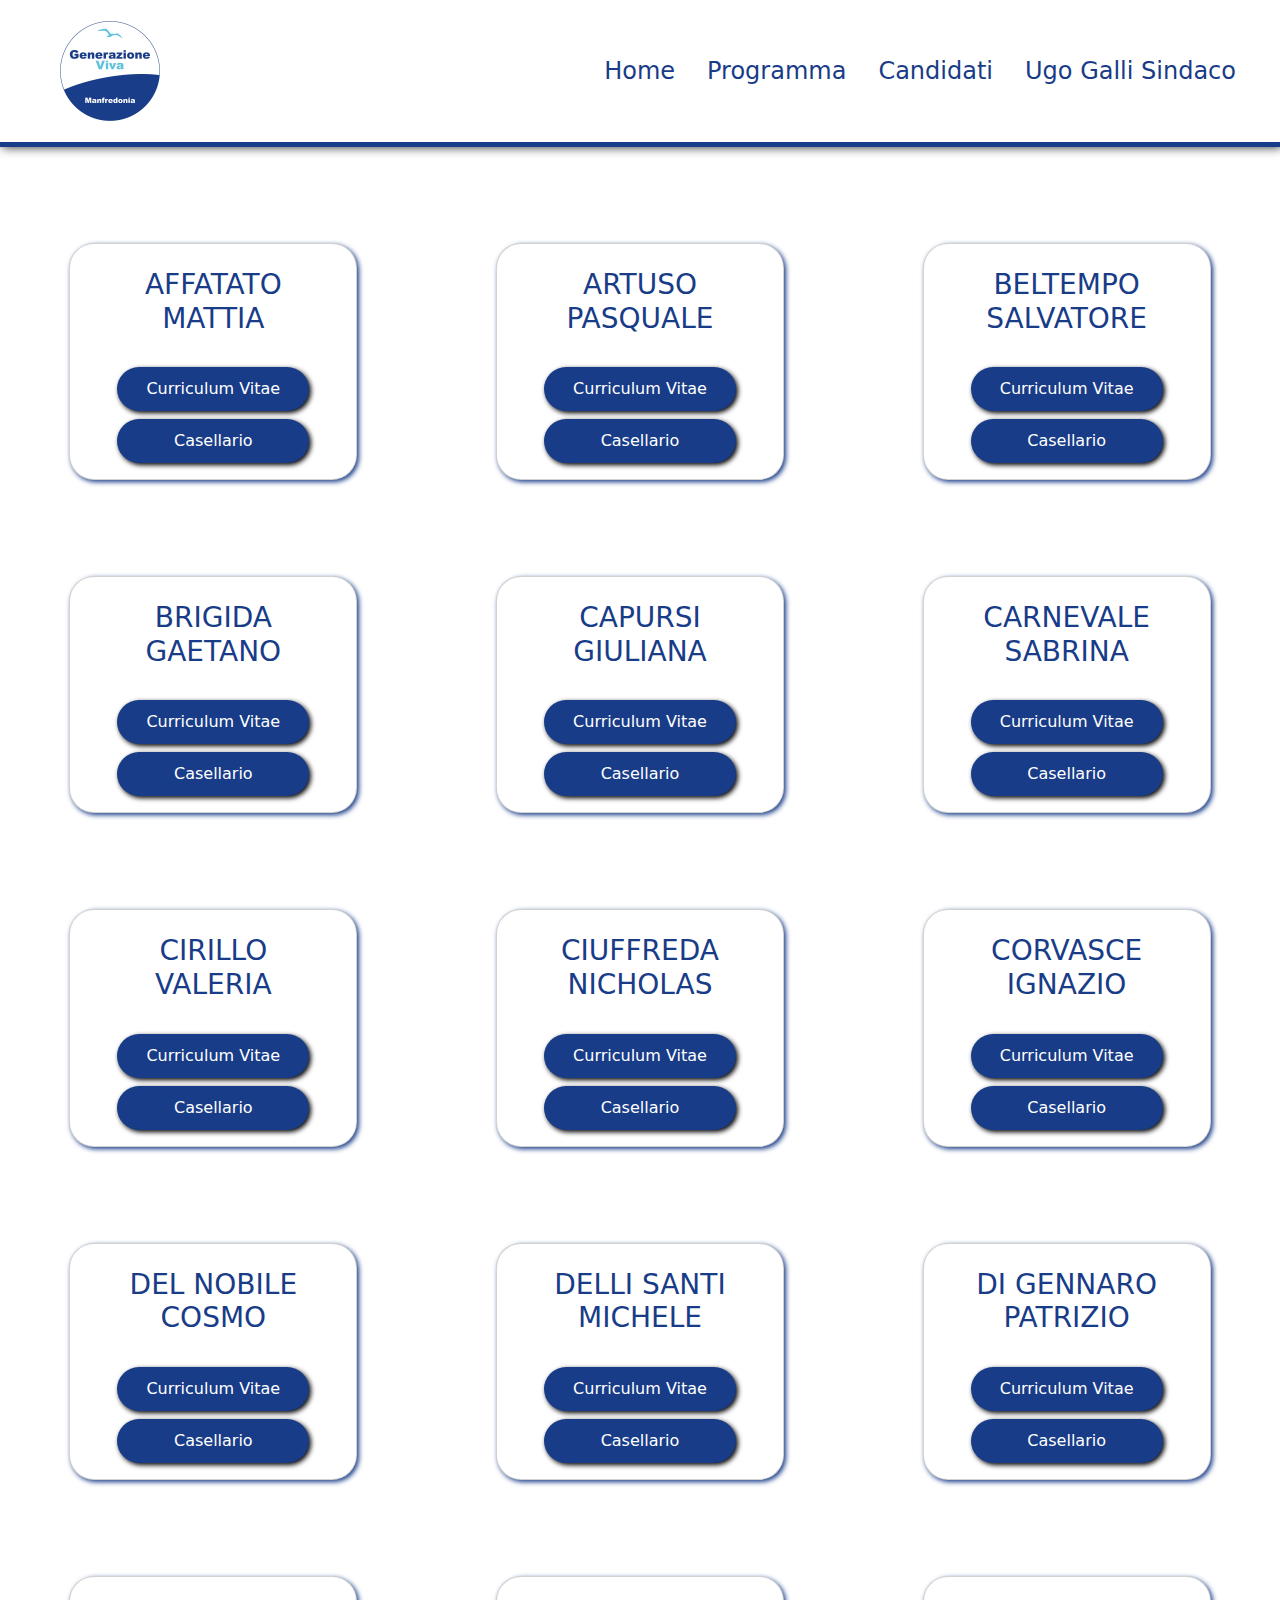
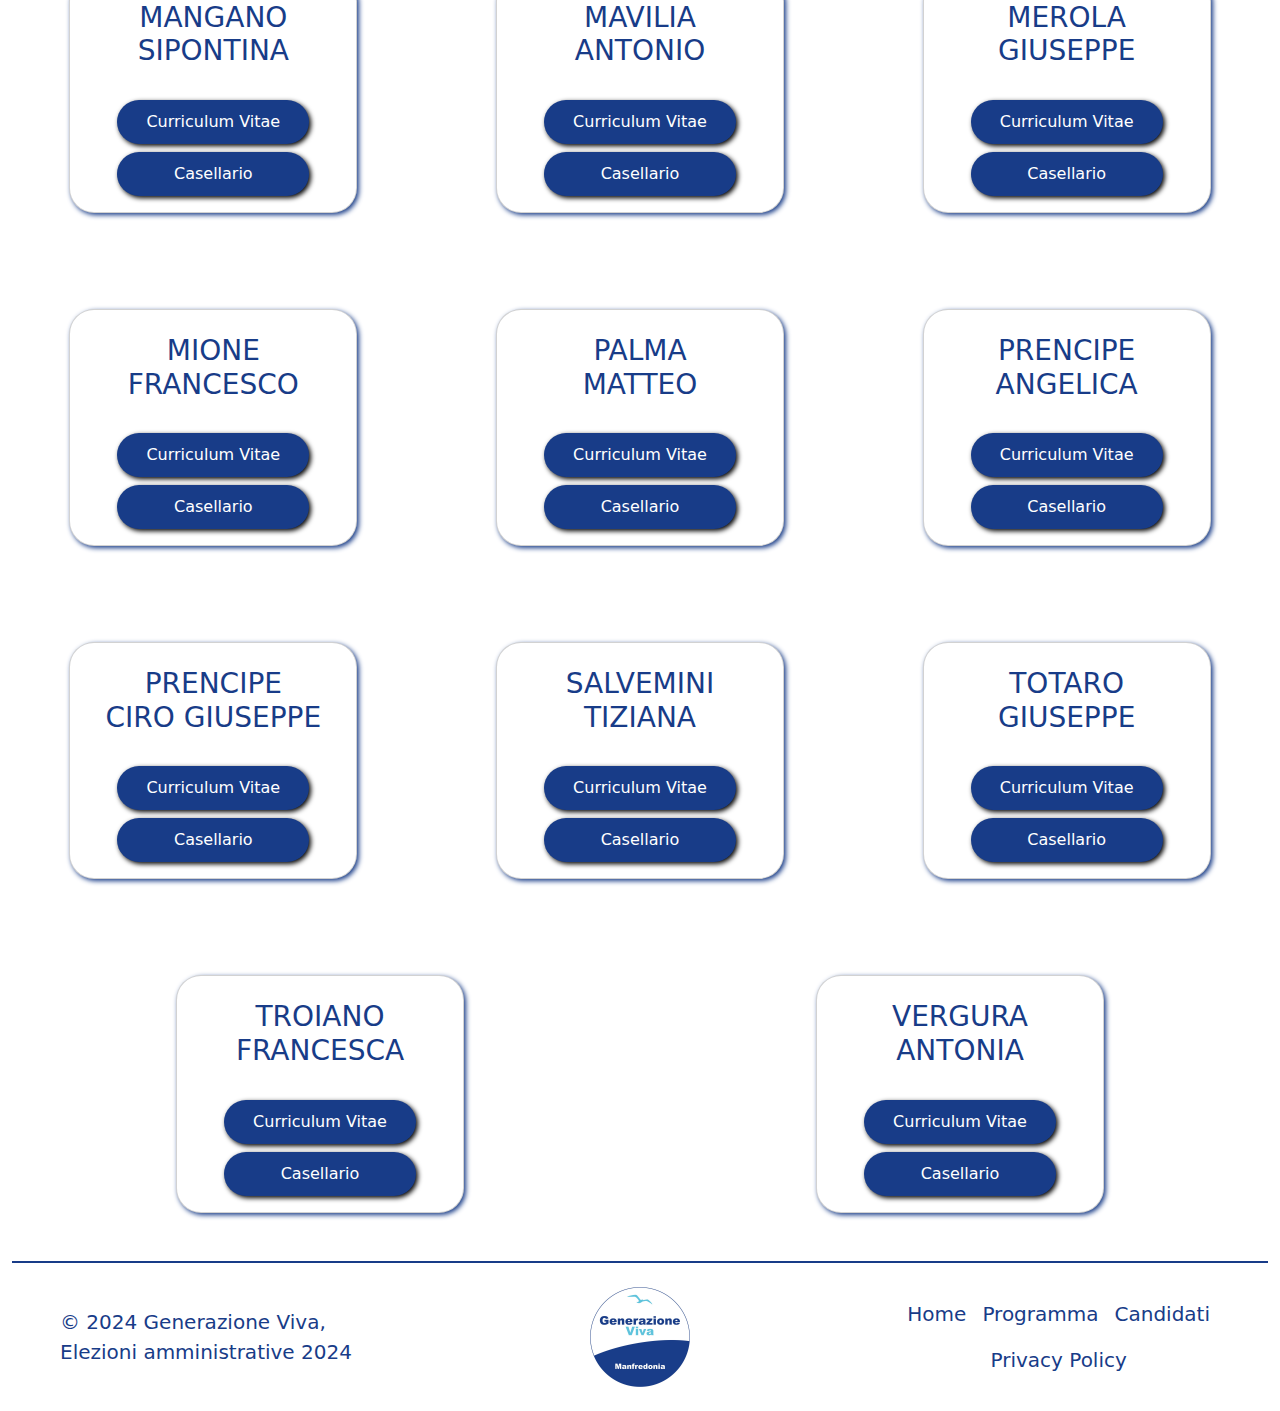
==== commit 34eb2f29: "sistemati link navbar e br nomi" ====
--- a/canditati.html
+++ b/canditati.html
@@ -56,7 +56,7 @@
                 <div class="col-12 col-md-4 mt-5">
                     <div class="card mx-auto" style="width: 18rem;">
                         <div class="card-body">
-                            <h3 class="card-title mt-2 text-center  nomi_candidati">ARTUSO PASQUALE</h3>    
+                            <h3 class="card-title mt-2 text-center  nomi_candidati">ARTUSO <br> PASQUALE</h3>    
                         </div>
                         <div class="d-flex flex-column mx-auto">
                             <a href="./curriculum/Artuso Pasquale cv.pdf" target="_blank" class="btn2 text-white text-decoration-none my-2 text-center">Curriculum Vitae</a>
@@ -67,7 +67,7 @@
                 <div class="col-12 col-md-4 mt-5">
                     <div class="card mx-auto" style="width: 18rem;">
                         <div class="card-body">
-                            <h3 class="card-title mt-2 text-center  nomi_candidati">BELTEMPO SALVATORE</h3>    
+                            <h3 class="card-title mt-2 text-center  nomi_candidati">BELTEMPO <br> SALVATORE</h3>    
                         </div>
                         <div class="d-flex flex-column mx-auto">
                             <a href="./curriculum/Beltempo Salvatore cv.pdf" target="_blank" class="btn2 text-white text-decoration-none my-2 text-center">Curriculum Vitae</a>
@@ -102,7 +102,7 @@
                 <div class="col-12 col-md-4 mt-5">
                     <div class="card mx-auto" style="width: 18rem;">
                         <div class="card-body">
-                            <h3 class="card-title mt-2 text-center  nomi_candidati">CARNEVALE SABRINA</h3>    
+                            <h3 class="card-title mt-2 text-center  nomi_candidati">CARNEVALE <br> SABRINA</h3>    
                         </div>
                         <div class="d-flex flex-column mx-auto">
                             <a href="./curriculum/Carnevale Sabrina.pdf" target="_blank" class="btn2 text-white text-decoration-none my-2 text-center">Curriculum Vitae</a>
@@ -126,7 +126,7 @@
                 <div class="col-12 col-md-4 mt-5">
                     <div class="card mx-auto" style="width: 18rem;">
                         <div class="card-body">
-                            <h3 class="card-title mt-2 text-center  nomi_candidati">CIUFFREDA NICHOLAS</h3>    
+                            <h3 class="card-title mt-2 text-center  nomi_candidati">CIUFFREDA <br> NICHOLAS</h3>    
                         </div>
                         <div class="d-flex flex-column mx-auto">
                             <a href="./curriculum/Ciuffreda Nicholas Leonardo cv.pdf" target="_blank" class="btn2 text-white text-decoration-none my-2 text-center">Curriculum Vitae</a>
@@ -137,7 +137,7 @@
                 <div class="col-12 col-md-4 mt-5">
                     <div class="card mx-auto" style="width: 18rem;">
                         <div class="card-body">
-                            <h3 class="card-title mt-2 text-center  nomi_candidati">CORVASCE IGNAZIO</h3>    
+                            <h3 class="card-title mt-2 text-center  nomi_candidati">CORVASCE <br> IGNAZIO</h3>    
                         </div>
                         <div class="d-flex flex-column mx-auto">
                             <a href="./curriculum/Corvasce Ignazio cv.pdf" target="_blank" class="btn2 text-white text-decoration-none my-2 text-center">Curriculum Vitae</a>
@@ -150,7 +150,7 @@
                 <div class="col-12 col-md-4 mt-5">
                     <div class="card mx-auto" style="width: 18rem;">
                         <div class="card-body">
-                            <h3 class="card-title mt-2 text-center  nomi_candidati">DEL NOBILE COSMO</h3>    
+                            <h3 class="card-title mt-2 text-center  nomi_candidati">DEL NOBILE <br> COSMO</h3>    
                         </div>
                         <div class="d-flex flex-column mx-auto">
                             <a href="./curriculum/Del Nobile Cosmo cv.pdf" target="_blank" class="btn2 text-white text-decoration-none my-2 text-center">Curriculum Vitae</a>
@@ -161,7 +161,7 @@
                 <div class="col-12 col-md-4 mt-5">
                     <div class="card mx-auto" style="width: 18rem;">
                         <div class="card-body">
-                            <h3 class="card-title mt-2 text-center  nomi_candidati">DELLI SANTI MICHELE</h3>    
+                            <h3 class="card-title mt-2 text-center  nomi_candidati">DELLI SANTI <br> MICHELE</h3>    
                         </div>
                         <div class="d-flex flex-column mx-auto">
                             <a href="./curriculum/Delli Santi Michele cv.pdf" target="_blank" class="btn2 text-white text-decoration-none my-2 text-center">Curriculum Vitae</a>
@@ -172,7 +172,7 @@
                 <div class="col-12 col-md-4 mt-5">
                     <div class="card mx-auto" style="width: 18rem;">
                         <div class="card-body">
-                            <h3 class="card-title mt-2 text-center  nomi_candidati">DI GENNARO PATRIZIO</h3>    
+                            <h3 class="card-title mt-2 text-center  nomi_candidati">DI GENNARO <br> PATRIZIO</h3>    
                         </div>
                         <div class="d-flex flex-column mx-auto">
                             <a href="./curriculum/Di Gennaro Patrizio cv.pdf" target="_blank" class="btn2 text-white text-decoration-none my-2 text-center">Curriculum Vitae</a>
@@ -185,7 +185,7 @@
                 <div class="col-12 col-md-4 mt-5">
                     <div class="card mx-auto" style="width: 18rem;">
                         <div class="card-body">
-                            <h3 class="card-title mt-2 text-center  nomi_candidati">MANGANO SIPONTINA</h3>    
+                            <h3 class="card-title mt-2 text-center  nomi_candidati">MANGANO <br> SIPONTINA</h3>    
                         </div>
                         <div class="d-flex flex-column mx-auto">
                             <a href="./curriculum/Mangano Sipontina cv.pdf" target="_blank" class="btn2 text-white text-decoration-none my-2 text-center">Curriculum Vitae</a>
@@ -220,7 +220,7 @@
                 <div class="col-12 col-md-4 mt-5">
                     <div class="card mx-auto" style="width: 18rem;">
                         <div class="card-body">
-                            <h3 class="card-title mt-2 text-center  nomi_candidati">MIONE FRANCESCO</h3>    
+                            <h3 class="card-title mt-2 text-center  nomi_candidati">MIONE <br> FRANCESCO</h3>    
                         </div>
                         <div class="d-flex flex-column mx-auto">
                             <a href="./curriculum/Mione Francesco cv.pdf" target="_blank" class="btn2 text-white text-decoration-none my-2 text-center">Curriculum Vitae</a>
@@ -242,7 +242,7 @@
                 <div class="col-12 col-md-4 mt-5">
                     <div class="card mx-auto" style="width: 18rem;">
                         <div class="card-body">
-                            <h3 class="card-title mt-2 text-center  nomi_candidati">PRENCIPE ANGELICA</h3>    
+                            <h3 class="card-title mt-2 text-center  nomi_candidati">PRENCIPE <br> ANGELICA</h3>    
                         </div>
                         <div class="d-flex flex-column mx-auto">
                             <a href="./curriculum/Prencipe Angelica cv.pdf" target="_blank" class="btn2 text-white text-decoration-none my-2 text-center">Curriculum Vitae</a>
@@ -255,7 +255,7 @@
                 <div class="col-12 col-md-4 mt-5">
                     <div class="card mx-auto" style="width: 18rem;">
                         <div class="card-body">
-                            <h3 class="card-title mt-2 text-center  nomi_candidati">PRENCIPE CIRO GIUSEPPE</h3>    
+                            <h3 class="card-title mt-2 text-center  nomi_candidati">PRENCIPE <br> CIRO GIUSEPPE</h3>    
                         </div>
                         <div class="d-flex flex-column mx-auto">
                             <a href="./curriculum/Prencipe  Ciro Giuseppe.pdf" target="_blank" class="btn2 text-white text-decoration-none my-2 text-center">Curriculum Vitae</a>
@@ -266,7 +266,7 @@
                 <div class="col-12 col-md-4 mt-5">
                     <div class="card mx-auto" style="width: 18rem;">
                         <div class="card-body">
-                            <h3 class="card-title mt-2 text-center  nomi_candidati">SALVEMINI TIZIANA</h3>    
+                            <h3 class="card-title mt-2 text-center  nomi_candidati">SALVEMINI <br> TIZIANA</h3>    
                         </div>
                         <div class="d-flex flex-column mx-auto">
                             <a href="./curriculum/Salvemini Tiziana cv.pdf" target="_blank" class="btn2 text-white text-decoration-none my-2 text-center">Curriculum Vitae</a>
@@ -290,7 +290,7 @@
                 <div class="col-12 col-md-4 mt-5">
                     <div class="card mx-auto" style="width: 18rem;">
                         <div class="card-body">
-                            <h3 class="card-title mt-2 text-center  nomi_candidati">TROIANO FRANCESCA</h3>    
+                            <h3 class="card-title mt-2 text-center  nomi_candidati">TROIANO <br> FRANCESCA</h3>    
                         </div>
                         <div class="d-flex flex-column mx-auto">
                             <a href="./curriculum/Troiano Francesca cv.pdf" target="_blank" class="btn2 text-white text-decoration-none my-2 text-center">Curriculum Vitae</a>
@@ -301,7 +301,7 @@
                 <div class="col-12 col-md-4 mt-5">
                     <div class="card mx-auto" style="width: 18rem;">
                         <div class="card-body">
-                            <h3 class="card-title mt-2 text-center  nomi_candidati">VERGURA ANTONIA</h3>    
+                            <h3 class="card-title mt-2 text-center  nomi_candidati">VERGURA <br> ANTONIA</h3>    
                         </div>
                         <div class="d-flex flex-column mx-auto">
                             <a href="./curriculum/Vergura Antonia cv.pdf" target="_blank" class="btn2 text-white text-decoration-none my-2 text-center">Curriculum Vitae</a>
@@ -332,7 +332,7 @@
         </footer>
     </div>
     
-    <button class="btn btn-primary py-3 px-4" id="scrollBtn" onclick="scrollToTop()">Torna su ↑</button>
+    <button class="btn btn-primary py-3 px-4 fs-4" id="scrollBtn" onclick="scrollToTop()">⇧</button>
     
     <script src="./main.js"></script>
     <script src="https://cdn.jsdelivr.net/npm/bootstrap@5.3.3/dist/js/bootstrap.bundle.min.js" integrity="sha384-YvpcrYf0tY3lHB60NNkmXc5s9fDVZLESaAA55NDzOxhy9GkcIdslK1eN7N6jIeHz" crossorigin="anonymous"></script>
--- a/style.css
+++ b/style.css
@@ -35,6 +35,13 @@
 
 .link_nav:active{
     color: var(--sec-color);
+}
+
+@media only screen and (max-width: 768px) {
+    .link_nav:hover{
+        color: var(--sec-color);
+        transform: scale(1);
+    }
 }
 
 
@@ -86,6 +93,7 @@
 .foto_rotonde2{
     width: 200px;
     height: 200px;
+    bottom: 100px;
 }
 
 .foto_rotonde3{
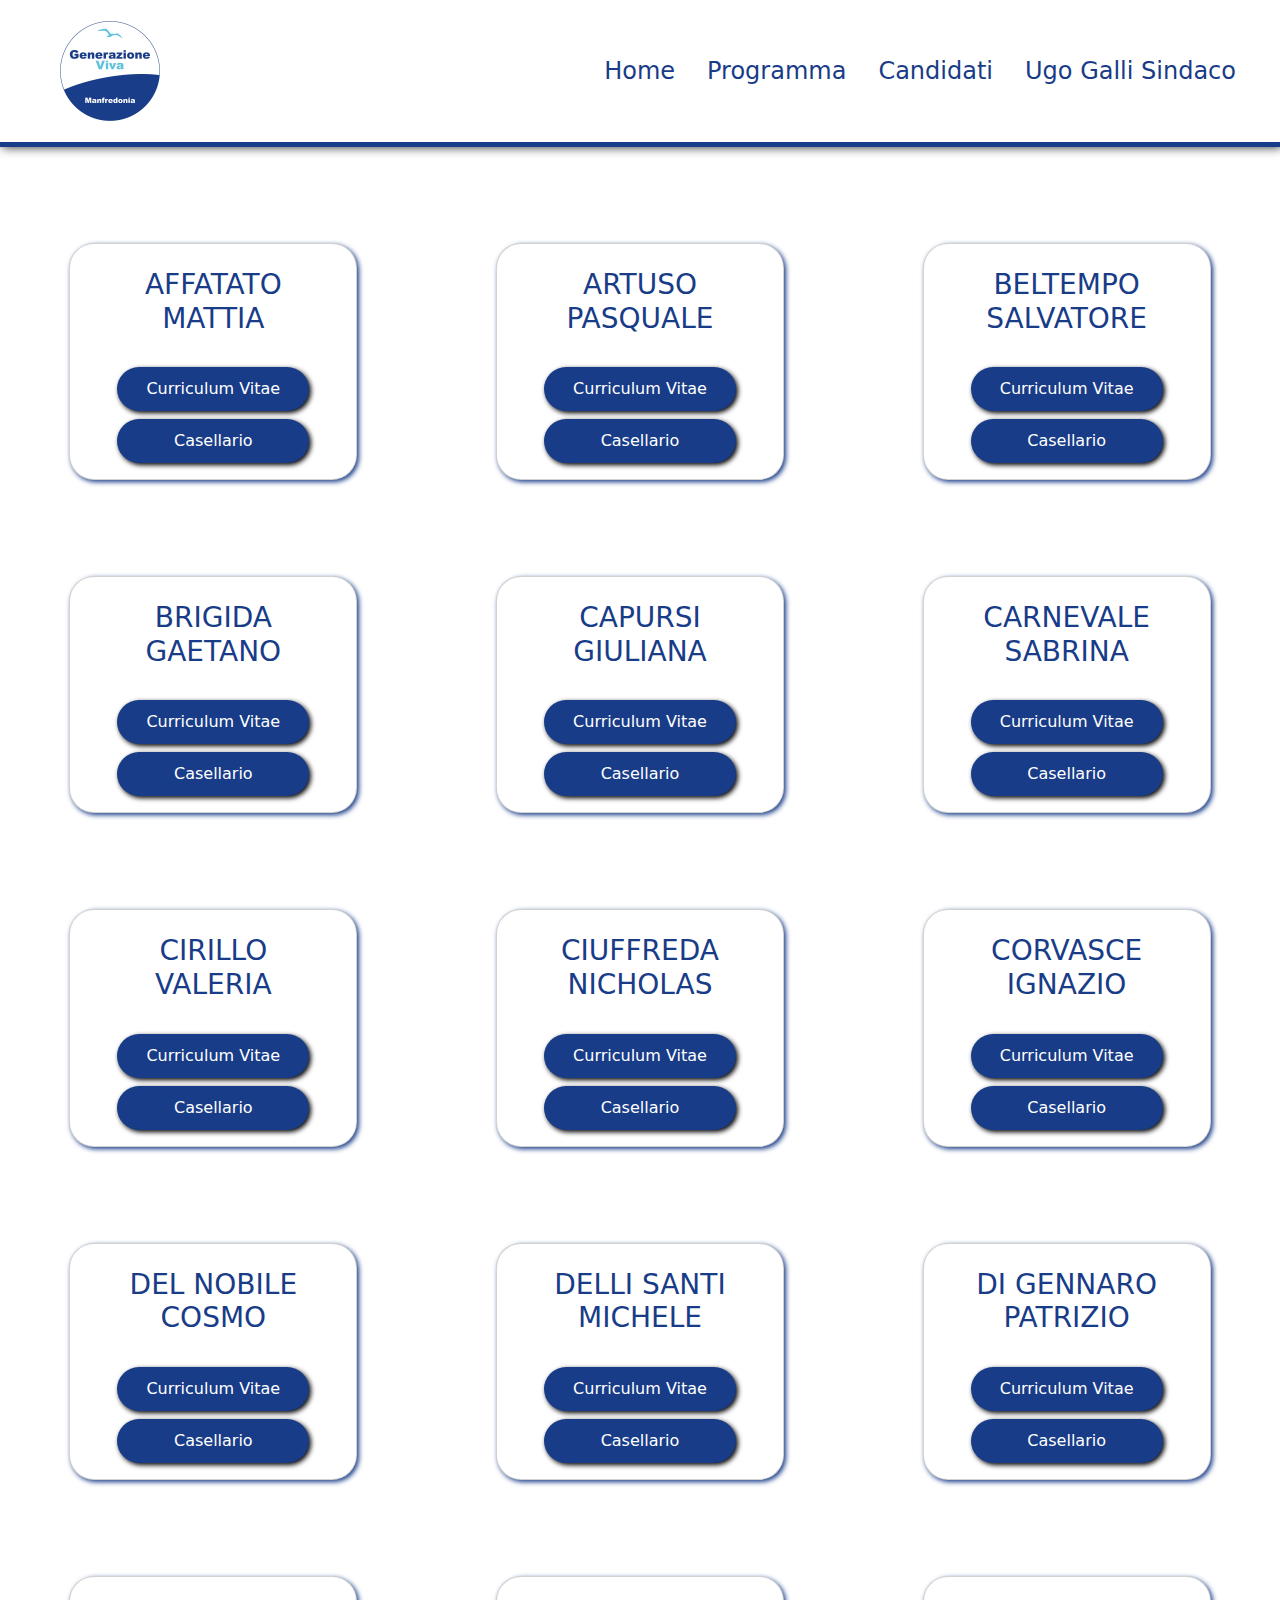
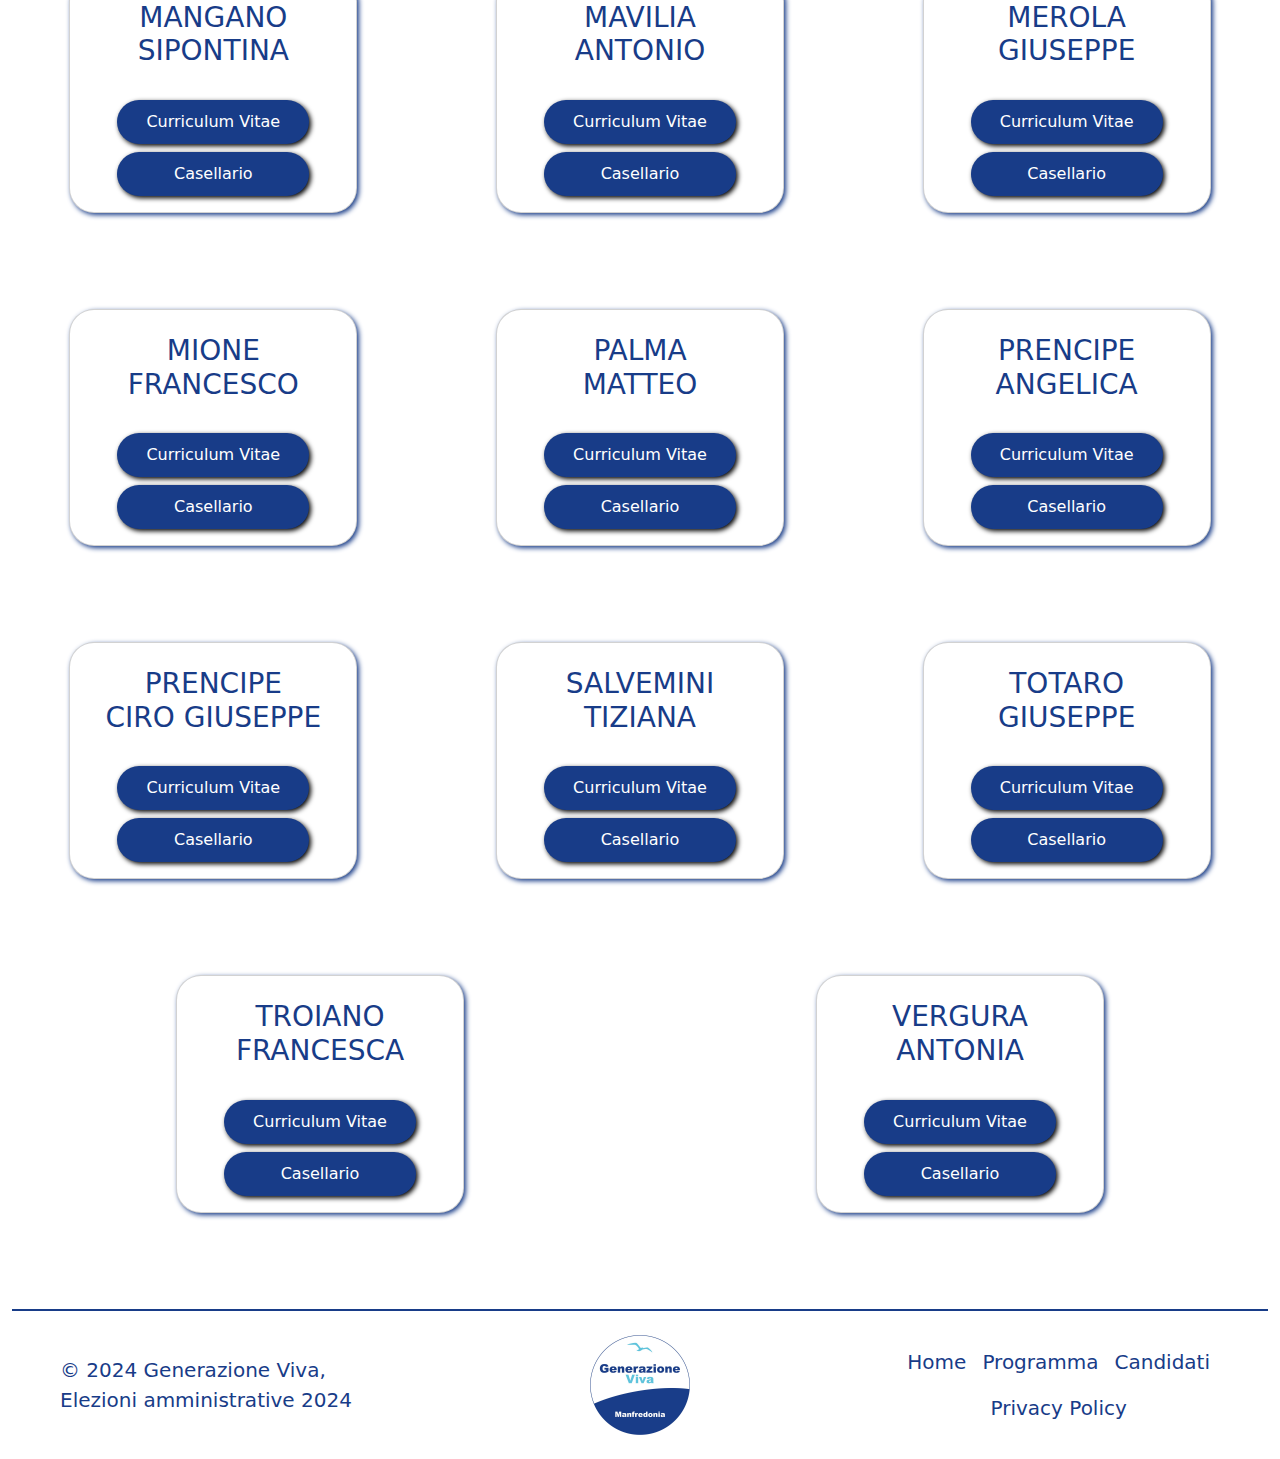
==== commit d09ac169: "sistemata parte responsive,footer pagina programma e curata visualizzazione da tablet" ====
--- a/canditati.html
+++ b/canditati.html
@@ -13,7 +13,7 @@
     <!-- NAVBAR -->
     <nav class="navbar navbar-expand-lg">
         <div class="container-fluid">
-            <a class="navbar-brand ms-3 ms-md-5 my-2" href="/index.html">
+            <a class="navbar-brand ms-3 ms-lg-5 my-2" href="/index.html">
                 <img class="img_zoom" src="./assets/img/logo.jpg" width="100" alt="">
             </a>
             <button class="navbar-toggler" type="button" data-bs-toggle="collapse" data-bs-target="#navbarNav" aria-controls="navbarNav" aria-expanded="false" aria-label="Toggle navigation">
@@ -41,8 +41,8 @@
     <!-- SEZIONE CANDIDATI -->
     <section>
         <div class="container-fluid mt-5">
-            <div class="row justify-content-around mb-5">
-                <div class="col-12 col-md-4 mt-5">
+            <div class="row justify-content-around mb-lg-5">
+                <div class="col-12 col-md-6 col-lg-3 mt-5">
                     <div class="card mx-auto" style="width: 18rem;">
                         <div class="card-body">
                             <h3 class="card-title mt-2 text-center  nomi_candidati">AFFATATO <br> MATTIA</h3>    
@@ -53,7 +53,7 @@
                         </div>
                     </div>
                 </div>
-                <div class="col-12 col-md-4 mt-5">
+                <div class="col-12 col-md-6 col-lg-3 mt-5">
                     <div class="card mx-auto" style="width: 18rem;">
                         <div class="card-body">
                             <h3 class="card-title mt-2 text-center  nomi_candidati">ARTUSO <br> PASQUALE</h3>    
@@ -64,7 +64,7 @@
                         </div>
                     </div>
                 </div>
-                <div class="col-12 col-md-4 mt-5">
+                <div class="col-12 col-md-6 col-lg-3 mt-5">
                     <div class="card mx-auto" style="width: 18rem;">
                         <div class="card-body">
                             <h3 class="card-title mt-2 text-center  nomi_candidati">BELTEMPO <br> SALVATORE</h3>    
@@ -76,8 +76,8 @@
                     </div>
                 </div>
             </div>
-            <div class="row justify-content-around mb-5">
-                <div class="col-12 col-md-4 mt-5">
+            <div class="row justify-content-around mb-lg-5">
+                <div class="col-12 col-md-6 col-lg-3 mt-5">
                     <div class="card mx-auto" style="width: 18rem;">
                         <div class="card-body">
                             <h3 class="card-title mt-2 text-center  nomi_candidati">BRIGIDA <br> GAETANO</h3>    
@@ -88,7 +88,7 @@
                         </div>
                     </div>
                 </div>
-                <div class="col-12 col-md-4 mt-5">
+                <div class="col-12 col-md-6 col-lg-3 mt-5">
                     <div class="card mx-auto" style="width: 18rem;">
                         <div class="card-body">
                             <h3 class="card-title mt-2 text-center  nomi_candidati">CAPURSI <br> GIULIANA</h3>    
@@ -99,7 +99,7 @@
                         </div>
                     </div>
                 </div>
-                <div class="col-12 col-md-4 mt-5">
+                <div class="col-12 col-md-6 col-lg-3 mt-5">
                     <div class="card mx-auto" style="width: 18rem;">
                         <div class="card-body">
                             <h3 class="card-title mt-2 text-center  nomi_candidati">CARNEVALE <br> SABRINA</h3>    
@@ -111,8 +111,8 @@
                     </div>
                 </div>
             </div>
-            <div class="row justify-content-around mb-5">
-                <div class="col-12 col-md-4 mt-5">
+            <div class="row justify-content-around mb-lg-5">
+                <div class="col-12 col-md-6 col-lg-3 mt-5">
                     <div class="card mx-auto" style="width: 18rem;">
                         <div class="card-body">
                             <h3 class="card-title mt-2 text-center  nomi_candidati">CIRILLO <br> VALERIA</h3>    
@@ -123,7 +123,7 @@
                         </div>
                     </div>
                 </div>
-                <div class="col-12 col-md-4 mt-5">
+                <div class="col-12 col-md-6 col-lg-3 mt-5">
                     <div class="card mx-auto" style="width: 18rem;">
                         <div class="card-body">
                             <h3 class="card-title mt-2 text-center  nomi_candidati">CIUFFREDA <br> NICHOLAS</h3>    
@@ -134,7 +134,7 @@
                         </div>
                     </div>
                 </div>
-                <div class="col-12 col-md-4 mt-5">
+                <div class="col-12 col-md-6 col-lg-3 mt-5">
                     <div class="card mx-auto" style="width: 18rem;">
                         <div class="card-body">
                             <h3 class="card-title mt-2 text-center  nomi_candidati">CORVASCE <br> IGNAZIO</h3>    
@@ -146,8 +146,8 @@
                     </div>
                 </div>
             </div>
-            <div class="row justify-content-around mb-5">
-                <div class="col-12 col-md-4 mt-5">
+            <div class="row justify-content-around mb-lg-5">
+                <div class="col-12 col-md-6 col-lg-3 mt-5">
                     <div class="card mx-auto" style="width: 18rem;">
                         <div class="card-body">
                             <h3 class="card-title mt-2 text-center  nomi_candidati">DEL NOBILE <br> COSMO</h3>    
@@ -158,7 +158,7 @@
                         </div>
                     </div>
                 </div>
-                <div class="col-12 col-md-4 mt-5">
+                <div class="col-12 col-md-6 col-lg-3 mt-5">
                     <div class="card mx-auto" style="width: 18rem;">
                         <div class="card-body">
                             <h3 class="card-title mt-2 text-center  nomi_candidati">DELLI SANTI <br> MICHELE</h3>    
@@ -169,7 +169,7 @@
                         </div>
                     </div>
                 </div>
-                <div class="col-12 col-md-4 mt-5">
+                <div class="col-12 col-md-6 col-lg-3 mt-5">
                     <div class="card mx-auto" style="width: 18rem;">
                         <div class="card-body">
                             <h3 class="card-title mt-2 text-center  nomi_candidati">DI GENNARO <br> PATRIZIO</h3>    
@@ -181,8 +181,8 @@
                     </div>
                 </div>
             </div>
-            <div class="row justify-content-around mb-5">
-                <div class="col-12 col-md-4 mt-5">
+            <div class="row justify-content-around mb-lg-5">
+                <div class="col-12 col-md-6 col-lg-3 mt-5">
                     <div class="card mx-auto" style="width: 18rem;">
                         <div class="card-body">
                             <h3 class="card-title mt-2 text-center  nomi_candidati">MANGANO <br> SIPONTINA</h3>    
@@ -193,7 +193,7 @@
                         </div>
                     </div>
                 </div>
-                <div class="col-12 col-md-4 mt-5">
+                <div class="col-12 col-md-6 col-lg-3 mt-5">
                     <div class="card mx-auto" style="width: 18rem;">
                         <div class="card-body">
                             <h3 class="card-title mt-2 text-center  nomi_candidati">MAVILIA <br> ANTONIO</h3>    
@@ -204,7 +204,7 @@
                         </div>
                     </div>
                 </div>
-                <div class="col-12 col-md-4 mt-5">
+                <div class="col-12 col-md-6 col-lg-3 mt-5">
                     <div class="card mx-auto" style="width: 18rem;">
                         <div class="card-body">
                             <h3 class="card-title mt-2 text-center  nomi_candidati">MEROLA <br> GIUSEPPE</h3>    
@@ -216,8 +216,8 @@
                     </div>
                 </div>
             </div>
-            <div class="row justify-content-around mb-5">
-                <div class="col-12 col-md-4 mt-5">
+            <div class="row justify-content-around mb-lg-5">
+                <div class="col-12 col-md-6 col-lg-3 mt-5">
                     <div class="card mx-auto" style="width: 18rem;">
                         <div class="card-body">
                             <h3 class="card-title mt-2 text-center  nomi_candidati">MIONE <br> FRANCESCO</h3>    
@@ -228,7 +228,7 @@
                         </div>
                     </div>
                 </div>
-                <div class="col-12 col-md-4 mt-5">
+                <div class="col-12 col-md-6 col-lg-3 mt-5">
                     <div class="card mx-auto" style="width: 18rem;">
                         <div class="card-body">
                             <h3 class="card-title mt-2 text-center  nomi_candidati">PALMA <br> MATTEO</h3>    
@@ -239,7 +239,7 @@
                         </div>
                     </div>
                 </div>
-                <div class="col-12 col-md-4 mt-5">
+                <div class="col-12 col-md-6 col-lg-3 mt-5">
                     <div class="card mx-auto" style="width: 18rem;">
                         <div class="card-body">
                             <h3 class="card-title mt-2 text-center  nomi_candidati">PRENCIPE <br> ANGELICA</h3>    
@@ -251,8 +251,8 @@
                     </div>
                 </div>
             </div>
-            <div class="row justify-content-around mb-5">
-                <div class="col-12 col-md-4 mt-5">
+            <div class="row justify-content-around mb-lg-5">
+                <div class="col-12 col-md-6 col-lg-3 mt-5">
                     <div class="card mx-auto" style="width: 18rem;">
                         <div class="card-body">
                             <h3 class="card-title mt-2 text-center  nomi_candidati">PRENCIPE <br> CIRO GIUSEPPE</h3>    
@@ -263,7 +263,7 @@
                         </div>
                     </div>
                 </div>
-                <div class="col-12 col-md-4 mt-5">
+                <div class="col-12 col-md-6 col-lg-3 mt-5">
                     <div class="card mx-auto" style="width: 18rem;">
                         <div class="card-body">
                             <h3 class="card-title mt-2 text-center  nomi_candidati">SALVEMINI <br> TIZIANA</h3>    
@@ -274,7 +274,7 @@
                         </div>
                     </div>
                 </div>
-                <div class="col-12 col-md-4 mt-5">
+                <div class="col-12 col-md-6 col-lg-3 mt-5">
                     <div class="card mx-auto" style="width: 18rem;">
                         <div class="card-body">
                             <h3 class="card-title mt-2 text-center  nomi_candidati">TOTARO <br> GIUSEPPE</h3>    
@@ -286,8 +286,8 @@
                     </div>
                 </div>
             </div>
-            <div class="row justify-content-around mb-5">
-                <div class="col-12 col-md-4 mt-5">
+            <div class="row justify-content-around mb-lg-5">
+                <div class="col-12 col-md-6 col-lg-3 mt-5">
                     <div class="card mx-auto" style="width: 18rem;">
                         <div class="card-body">
                             <h3 class="card-title mt-2 text-center  nomi_candidati">TROIANO <br> FRANCESCA</h3>    
@@ -298,7 +298,7 @@
                         </div>
                     </div>
                 </div>
-                <div class="col-12 col-md-4 mt-5">
+                <div class="col-12 col-md-6 col-lg-3 mt-5 mb-5">
                     <div class="card mx-auto" style="width: 18rem;">
                         <div class="card-body">
                             <h3 class="card-title mt-2 text-center  nomi_candidati">VERGURA <br> ANTONIA</h3>    
--- a/style.css
+++ b/style.css
@@ -37,7 +37,7 @@
     color: var(--sec-color);
 }
 
-@media only screen and (max-width: 768px) {
+@media only screen and (max-width: 992px) {
     .link_nav:hover{
         color: var(--sec-color);
         transform: scale(1);
